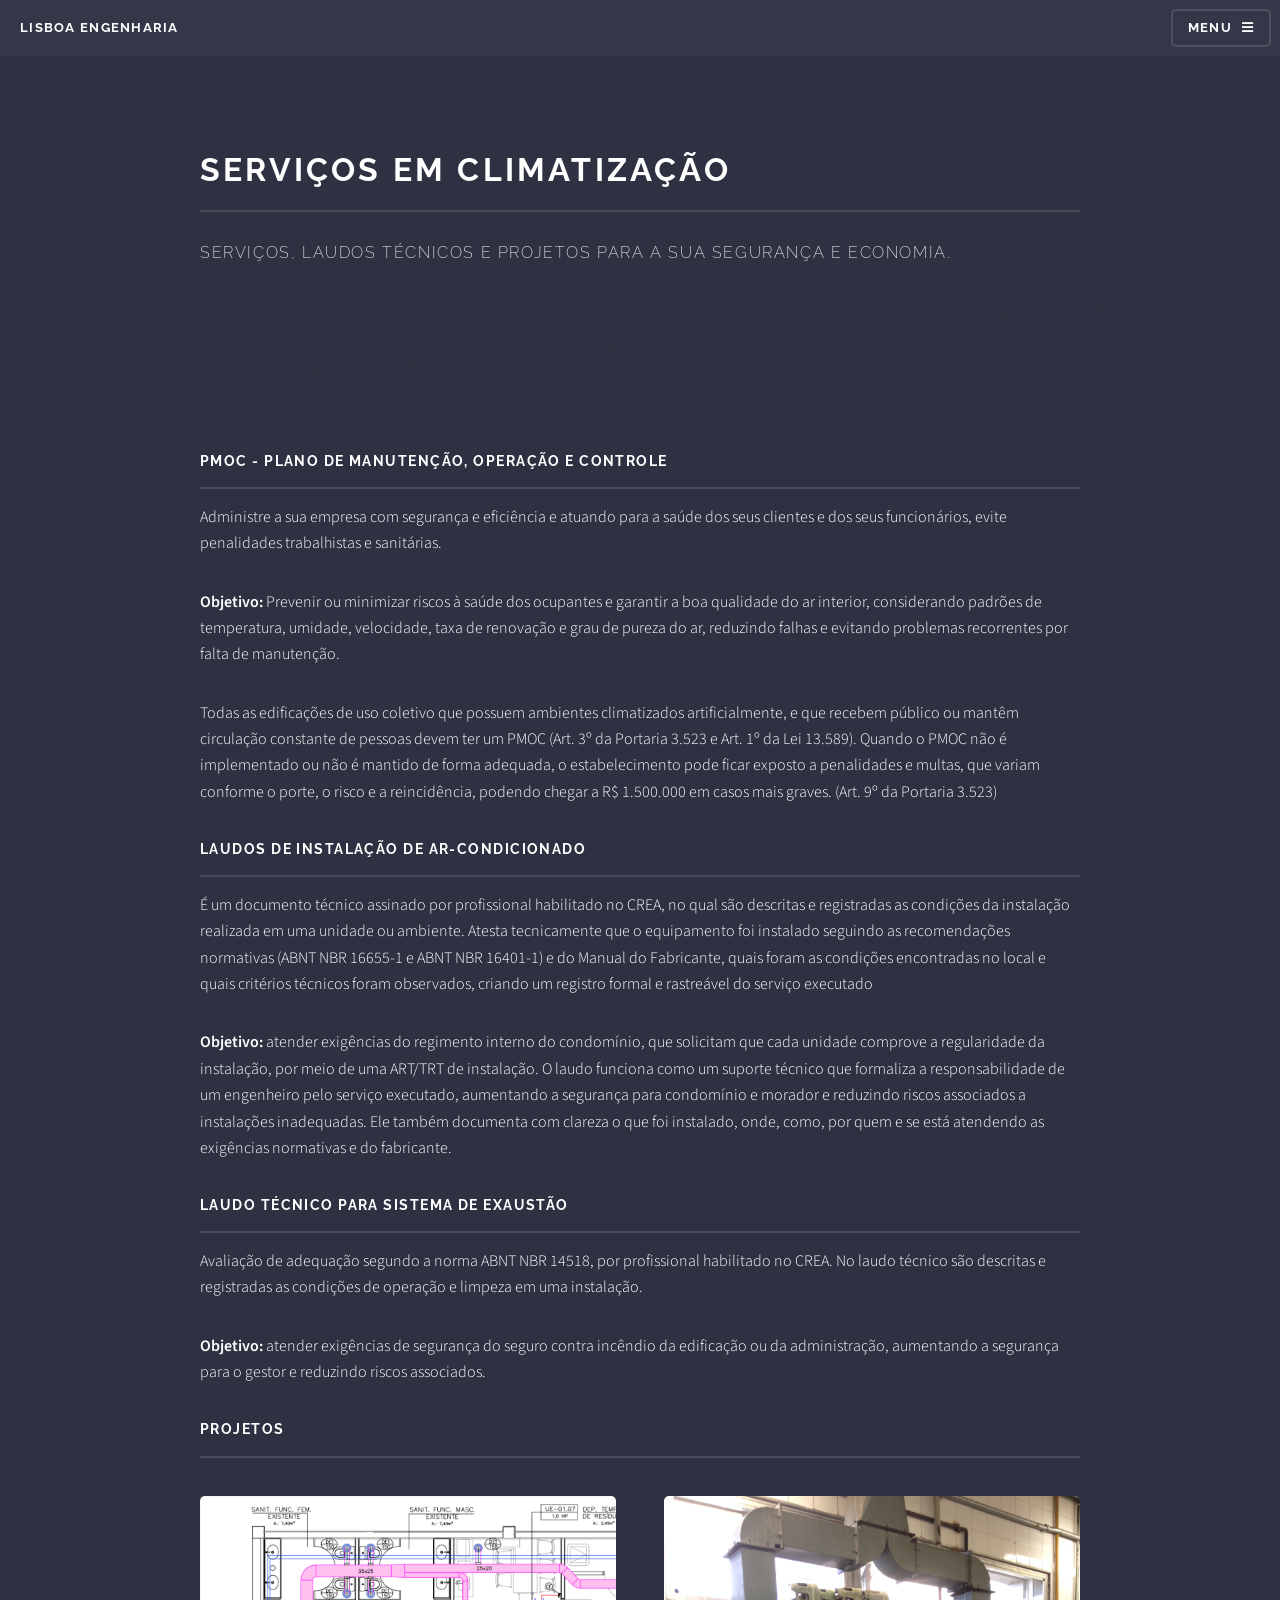
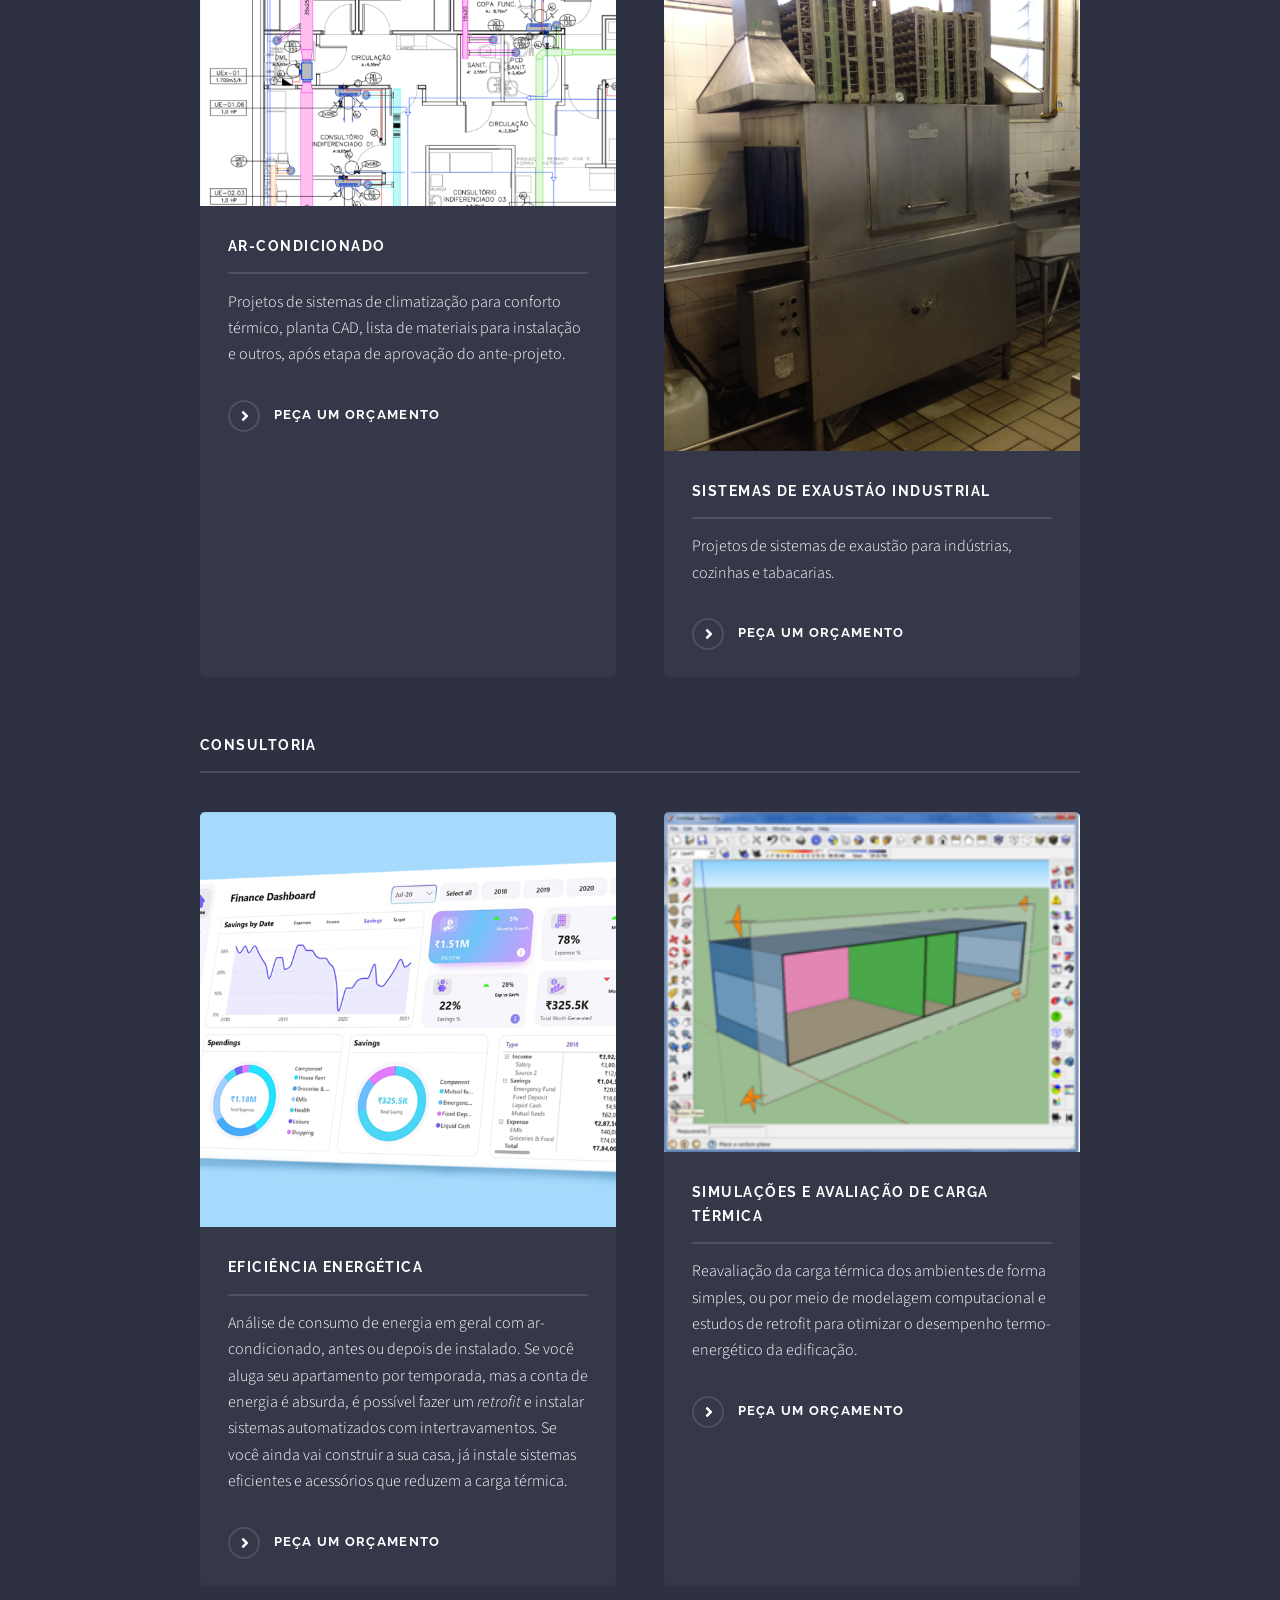
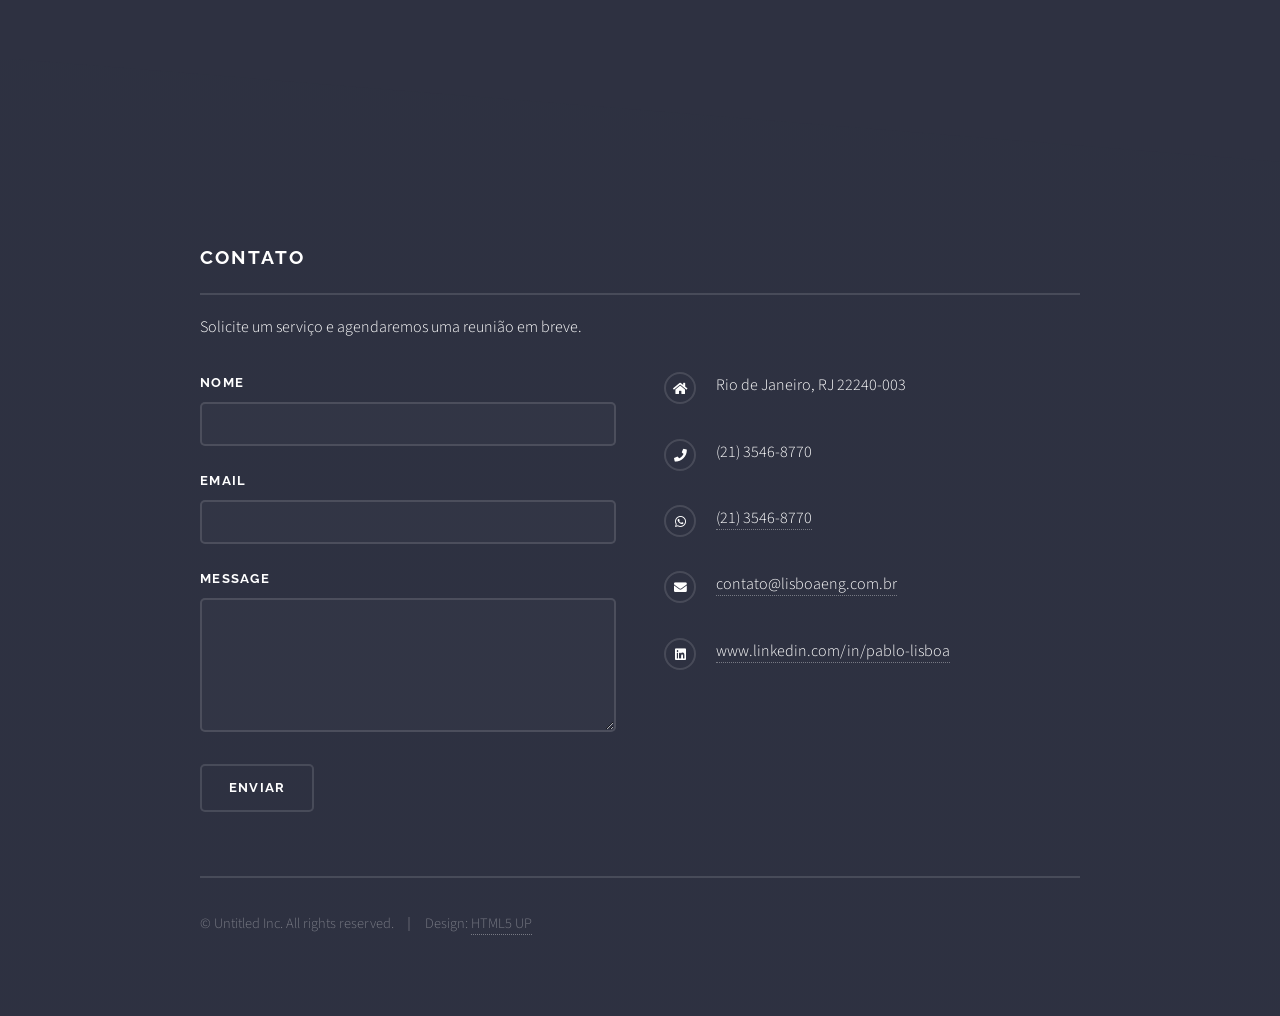
==== climatizacao.html @ 5f818dd6 "Inserindo pagina Sobre Atualizando a sessao Contatos. Atualizando a sessao Areas de Atuação e as sua" ====
<!DOCTYPE HTML>
<!--
	Solid State by HTML5 UP
	html5up.net | @ajlkn
	Free for personal and commercial use under the CCA 3.0 license (html5up.net/license)
-->
<html>
	<head>
		<title>Lisboa Engenharia</title>
		<meta charset="utf-8" />
		<meta name="viewport" content="width=device-width, initial-scale=1, user-scalable=no" />
		<link rel="stylesheet" href="assets/css/main.css" />
		<noscript><link rel="stylesheet" href="assets/css/noscript.css" /></noscript>
	</head>
	<body class="is-preload">
		<!-- Page Wrapper -->
			<div id="page-wrapper">
				<!-- Header -->
					<header id="header">
						<h1><a href="index.html">Lisboa Engenharia</a></h1>
						<nav>
							<a href="#menu">Menu</a>
						</nav>
					</header>

				<!-- Menu -->
					<nav id="menu">
						<div class="inner">
							<h2>Menu</h2>
							<ul class="links">
								<li><a href="index.html">Home</a></li>
								<li><a href="climatizacao.html">Climatização</a></li>
								<li><a href="outros_servicos.html">Outros Serviços</a></li>
								<li><a href="sobre.html#sobre">Sobre</a></li>
								<li><a href="#contato">Contato</a></li>
							</ul>
							<a href="#" class="close">Close</a>
						</div>
					</nav>

				<!-- Wrapper -->
					<section id="wrapper">
						<header>
							<div class="inner">
								<h2>Serviços em Climatização</h2>
								<p>Serviços, laudos técnicos e projetos para a sua segurança e economia.</p>
							</div>
						</header>

						<!-- Content -->
							<div class="wrapper">
								<div class="inner">
									<h3 class="major">PMOC - Plano de Manutenção, Operação e Controle</h3>
									<p>Administre a sua empresa com segurança e eficiência e atuando para a saúde dos seus clientes e dos seus funcionários, evite penalidades trabalhistas e sanitárias.</p>
									<p><b>Objetivo:</b> Prevenir ou minimizar riscos à saúde dos ocupantes e garantir a boa qualidade do ar interior, considerando padrões de
temperatura, umidade, velocidade, taxa de renovação e grau de pureza do ar, reduzindo falhas e evitando problemas recorrentes por falta de manutenção.</p>

<p>Todas as edificações de uso coletivo que possuem ambientes climatizados artificialmente, e que recebem público ou mantêm circulação constante de pessoas devem ter um PMOC (Art. 3º da Portaria 3.523 e Art. 1º da Lei
13.589). Quando o PMOC não é implementado ou não é mantido de forma adequada, o estabelecimento pode ficar exposto a penalidades e multas, que variam conforme o porte, o risco e a reincidência, podendo chegar a R$
1.500.000 em casos mais graves. (Art. 9º da Portaria 3.523)</p>

									<h3 class="major">Laudos de Instalação de Ar-Condicionado</h3>
									<p>É um documento técnico assinado por profissional habilitado no CREA, no qual são descritas e registradas as condições da instalação realizada em uma unidade ou ambiente. Atesta tecnicamente que o equipamento foi instalado seguindo as recomendações normativas (ABNT NBR 16655-1 e ABNT NBR 16401-1) e do Manual do Fabricante, quais foram as condições encontradas no local e quais critérios técnicos foram observados,
criando um registro formal e rastreável do serviço executado</p>
<p><b>Objetivo:</b> atender exigências do regimento interno do condomínio, que solicitam que cada unidade comprove a regularidade da instalação, por meio de uma ART/TRT de instalação. O laudo funciona como um suporte técnico que formaliza a responsabilidade de um
engenheiro pelo serviço executado, aumentando a segurança para condomínio e morador e reduzindo riscos associados a instalações inadequadas. Ele também documenta com clareza o que foi instalado, onde, como, por quem e se está
atendendo as exigências normativas e do fabricante.</p>

									<h3 class="major">Laudo Técnico para sistema de exaustão</h3>
									<p>Avaliação de adequação segundo a norma ABNT NBR 14518, por profissional habilitado no CREA. No laudo técnico são descritas e registradas as condições de operação e limpeza em uma instalação. 
<p><b>Objetivo:</b> atender exigências de segurança do seguro contra incêndio da edificação ou da administração, aumentando a segurança para o gestor e reduzindo riscos associados.</p>



<h3 class="major">Projetos</h3>
									<section class="features">
										<article>
											<a href="#" class="image"><img src="images/proj/projetos_CAD.png" alt="" /></a>
											<h3 class="major">Ar-Condicionado</h3>
											<p>Projetos de sistemas de climatização para conforto térmico, planta CAD, lista de materiais para instalação e outros, após etapa de aprovação do ante-projeto.</p>
											<a href="#" class="special">PEÇA UM ORÇAMENTO</a>
										</article>
										<article>
											<a href="#" class="image"><img src="images/proj/exaustao_cozinhas.JPG" alt="" /></a>
											<h3 class="major">Sistemas de Exaustáo Industrial</h3>
											<p>Projetos de sistemas de exaustão para indústrias, cozinhas e tabacarias.</p>
											<a href="#" class="special">PEÇA UM ORÇAMENTO</a>
										</article>
									</section>

<h3 class="major">Consultoria</h3>

									<section class="features">
										<article>
											<a href="#" class="image"><img src="images/proj/dashboard.png" alt="" /></a>
											<h3 class="major">EFICIÊNCIA ENERGÉTICA</h3>
											<p>Análise de consumo de energia em geral com ar-condicionado, antes ou depois de instalado. Se você aluga seu apartamento por temporada, mas a conta de energia é absurda, é possível fazer um <i>retrofit</i> e instalar sistemas automatizados com intertravamentos. Se você ainda vai construir a sua casa, já instale sistemas eficientes e acessórios que reduzem a carga térmica.</p>
											<a href="#" class="special">PEÇA UM ORÇAMENTO</a>
										</article>
										<article>
											<a href="#" class="image"><img src="images/proj/duasfig.png" alt="" /></a>
											<h3 class="major">SIMULAÇÕES E AVALIAÇÃO DE CARGA TÉRMICA</h3>
											<p>Reavaliação da carga térmica dos ambientes de forma simples, ou por meio de modelagem computacional e estudos de retrofit para otimizar o desempenho termo-energético da edificação.</p>
											<a href="#" class="special">PEÇA UM ORÇAMENTO</a>
										</article>
									</section>									

								</div>
							</div>

					</section>

				<!-- Footer -->
					<section id="footer">
						<div class="inner">
							<h2 id="contato" class="major">Contato</h2>
							<p>Solicite um serviço e agendaremos uma reunião em breve.</p>							
							<form method="post" action="#">
								<div class="fields">
									<div class="field">
										<label for="name">Nome</label>
										<input type="text" name="name" id="name" />
									</div>
									<div class="field">
										<label for="email">Email</label>
										<input type="email" name="email" id="email" />
									</div>
									<div class="field">
										<label for="message">Message</label>
										<textarea name="message" id="message" rows="4"></textarea>
									</div>
								</div>
								<ul class="actions">
									<li><input type="submit" value="Enviar" /></li>
								</ul>
							</form>
							<ul class="contact">
								<li class="icon solid fa-home">
									Rio de Janeiro, RJ 22240-003
								</li>
								<li class="icon solid fa-phone">(21) 3546-8770</li>
								<li class="icon brands fa-whatsapp"><a href="https://wa.me/552135468770">(21) 3546-8770</a></li>
								<li class="icon solid fa-envelope"><a href="mailto:contato@lisboaeng.com.br">contato@lisboaeng.com.br</a></li>
								<li class="icon brands fa-linkedin"><a href="#">www.linkedin.com/in/pablo-lisboa</a></li>								
								<!-- <li class="icon brands fa-facebook-f"><a href="#">facebook.com/untitled-tld</a></li> -->
								<!-- <li class="icon brands fa-instagram"><a href="#">instagram.com/untitled-tld</a></li> -->
							</ul>
							<i class="fa-brands fa-square-linkedin"></i>
							<ul class="copyright">
								<li>&copy; Untitled Inc. All rights reserved.</li><li>Design: <a href="http://html5up.net">HTML5 UP</a></li>
							</ul>
						</div>
					</section>

			</div>

		<!-- Scripts -->
			<script src="assets/js/jquery.min.js"></script>
			<script src="assets/js/jquery.scrollex.min.js"></script>
			<script src="assets/js/browser.min.js"></script>
			<script src="assets/js/breakpoints.min.js"></script>
			<script src="assets/js/util.js"></script>
			<script src="assets/js/main.js"></script>

	</body>
</html>
---- assets/css/main.css ----
@import url(fontawesome-all.min.css);
@import url("https://fonts.googleapis.com/css?family=Raleway:200,700|Source+Sans+Pro:300,600,300italic,600italic");

/*
	Solid State by HTML5 UP
	html5up.net | @ajlkn
	Free for personal and commercial use under the CCA 3.0 license (html5up.net/license)
*/

html, body, div, span, applet, object,
iframe, h1, h2, h3, h4, h5, h6, p, blockquote,
pre, a, abbr, acronym, address, big, cite,
code, del, dfn, em, img, ins, kbd, q, s, samp,
small, strike, strong, sub, sup, tt, var, b,
u, i, center, dl, dt, dd, ol, ul, li, fieldset,
form, label, legend, table, caption, tbody,
tfoot, thead, tr, th, td, article, aside,
canvas, details, embed, figure, figcaption,
footer, header, hgroup, menu, nav, output, ruby,
section, summary, time, mark, audio, video {
	margin: 0;
	padding: 0;
	border: 0;
	font-size: 100%;
	font: inherit;
	vertical-align: baseline;}

article, aside, details, figcaption, figure,
footer, header, hgroup, menu, nav, section {
	display: block;}

body {
	line-height: 1;
}

ol, ul {
	list-style: none;
}

blockquote, q {
	quotes: none;
}

	blockquote:before, blockquote:after, q:before, q:after {
		content: '';
		content: none;
	}

table {
	border-collapse: collapse;
	border-spacing: 0;
}

body {
	-webkit-text-size-adjust: none;
}

mark {
	background-color: transparent;
	color: inherit;
}

input::-moz-focus-inner {
	border: 0;
	padding: 0;
}

input, select, textarea {
	-moz-appearance: none;
	-webkit-appearance: none;
	-ms-appearance: none;
	appearance: none;
}

/* Basic */

	@-ms-viewport {
		width: device-width;
	}

	body {
		-ms-overflow-style: scrollbar;
	}

	@media screen and (max-width: 480px) {

		html, body {
			min-width: 320px;
		}

	}

	html {
		box-sizing: border-box;
	}

	*, *:before, *:after {
		box-sizing: inherit;
	}

	body {
		background-color: #2e3141;
		background-image: linear-gradient(to top, rgba(46, 49, 65, 0.8), rgba(46, 49, 65, 0.8)), url("../../images/bg.png");
		background-size: auto,
 cover;
		background-attachment: fixed,
 fixed;
		background-position: center,
 center;
	}

		body.is-preload *, body.is-preload *:before, body.is-preload *:after {
			-moz-animation: none !important;
			-webkit-animation: none !important;
			-ms-animation: none !important;
			animation: none !important;
			-moz-transition: none !important;
			-webkit-transition: none !important;
			-ms-transition: none !important;
			transition: none !important;
		}

/* Type */

	body, input, select, textarea {
		color: #ffffff;
		font-family: "Source Sans Pro", Helvetica, sans-serif;
		font-size: 16.5pt;
		font-weight: 300;
		line-height: 1.65;
	}

		@media screen and (max-width: 1680px) {

			body, input, select, textarea {
				font-size: 13pt;
			}

		}

		@media screen and (max-width: 1280px) {

			body, input, select, textarea {
				font-size: 12pt;
			}

		}

		@media screen and (max-width: 980px) {

			body, input, select, textarea {
				font-size: 12pt;
			}

		}

		@media screen and (max-width: 736px) {

			body, input, select, textarea {
				font-size: 12pt;
			}

		}

		@media screen and (max-width: 480px) {

			body, input, select, textarea {
				font-size: 12pt;
			}

		}

	a {
		-moz-transition: color 0.2s ease-in-out, border-bottom-color 0.2s ease-in-out;
		-webkit-transition: color 0.2s ease-in-out, border-bottom-color 0.2s ease-in-out;
		-ms-transition: color 0.2s ease-in-out, border-bottom-color 0.2s ease-in-out;
		transition: color 0.2s ease-in-out, border-bottom-color 0.2s ease-in-out;
		border-bottom: dotted 1px rgba(255, 255, 255, 0.35);
		color: #ffffff;
		text-decoration: none;
	}

		a:hover {
			border-bottom-color: transparent;
			color: #ffffff !important;
		}

		a.special:not(.button) {
			text-decoration: none;
			border-bottom: 0;
			display: block;
			font-family: Raleway, Helvetica, sans-serif;
			font-size: 0.8em;
			font-weight: 700;
			letter-spacing: 0.1em;
			margin: 0 0 2em 0;
			text-transform: uppercase;
		}

			a.special:not(.button):before {
				-moz-osx-font-smoothing: grayscale;
				-webkit-font-smoothing: antialiased;
				display: inline-block;
				font-style: normal;
				font-variant: normal;
				text-rendering: auto;
				line-height: 1;
				text-transform: none !important;
				font-family: 'Font Awesome 5 Free';
				font-weight: 900;
			}

			a.special:not(.button):before {
				-moz-transition: background-color 0.2s ease-in-out;
				-webkit-transition: background-color 0.2s ease-in-out;
				-ms-transition: background-color 0.2s ease-in-out;
				transition: background-color 0.2s ease-in-out;
				border-radius: 100%;
				border: solid 2px rgba(255, 255, 255, 0.125);
				content: '\f105';
				display: inline-block;
				font-size: 1.25em;
				height: 2em;
				line-height: 1.75em;
				margin-right: 0.85em;
				text-align: center;
				text-indent: 0.15em;
				vertical-align: middle;
				width: 2em;
			}

			a.special:not(.button):hover:before {
				background-color: rgba(255, 255, 255, 0.025);
			}

			a.special:not(.button):active:before {
				background-color: rgba(255, 255, 255, 0.075);
			}

	strong, b {
		color: #ffffff;
		font-weight: 600;
	}

	em, i {
		font-style: italic;
	}

	p {
		margin: 0 0 2em 0;
	}

	h1, h2, h3, h4, h5, h6 {
		color: #ffffff;
		font-family: Raleway, Helvetica, sans-serif;
		font-weight: 700;
		letter-spacing: 0.1em;
		margin: 0 0 1em 0;
		text-transform: uppercase;
	}

		h1 a, h2 a, h3 a, h4 a, h5 a, h6 a {
			color: inherit;
			text-decoration: none;
			border-bottom: 0;
		}

		h1 span, h2 span, h3 span, h4 span, h5 span, h6 span {
			font-weight: 200;
		}

		h1.major, h2.major, h3.major, h4.major, h5.major, h6.major {
			padding-bottom: 1em;
			border-bottom: solid 2px rgba(255, 255, 255, 0.125);
		}

	h2 {
		font-size: 1.2em;
	}

	h3 {
		font-size: 0.9em;
	}

	h4 {
		font-size: 0.7em;
	}

	h5 {
		font-size: 0.7em;
	}

	h6 {
		font-size: 0.7em;
	}

	@media screen and (max-width: 736px) {

		h2 {
			font-size: 1em;
		}

		h3 {
			font-size: 0.8em;
		}

	}

	sub {
		font-size: 0.8em;
		position: relative;
		top: 0.5em;
	}

	sup {
		font-size: 0.8em;
		position: relative;
		top: -0.5em;
	}

	blockquote {
		border-left: solid 4px rgba(255, 255, 255, 0.125);
		font-style: italic;
		margin: 0 0 2em 0;
		padding: 0.5em 0 0.5em 2em;
	}

	code {
		background: rgba(255, 255, 255, 0.025);
		border-radius: 5px;
		border: solid 2px rgba(255, 255, 255, 0.125);
		font-family: "Courier New", monospace;
		font-size: 0.9em;
		margin: 0 0.25em;
		padding: 0.25em 0.65em;
	}

	pre {
		-webkit-overflow-scrolling: touch;
		font-family: "Courier New", monospace;
		font-size: 0.9em;
		margin: 0 0 2em 0;
	}

		pre code {
			display: block;
			line-height: 1.75em;
			padding: 1em 1.5em;
			overflow-x: auto;
		}

	hr {
		border: 0;
		border-bottom: solid 2px rgba(255, 255, 255, 0.125);
		margin: 2.5em 0;
	}

		hr.major {
			margin: 4em 0;
		}

	.align-left {
		text-align: left;
	}

	.align-center {
		text-align: center;
	}

	.align-right {
		text-align: right;
	}

/* Row */

	.row {
		display: flex;
		flex-wrap: wrap;
		box-sizing: border-box;
		align-items: stretch;
	}

		.row > * {
			box-sizing: border-box;
		}

		.row.gtr-uniform > * > :last-child {
			margin-bottom: 0;
		}

		.row.aln-left {
			justify-content: flex-start;
		}

		.row.aln-center {
			justify-content: center;
		}

		.row.aln-right {
			justify-content: flex-end;
		}

		.row.aln-top {
			align-items: flex-start;
		}

		.row.aln-middle {
			align-items: center;
		}

		.row.aln-bottom {
			align-items: flex-end;
		}

		.row > .imp {
			order: -1;
		}

		.row > .col-1 {
			width: 8.33333%;
		}

		.row > .off-1 {
			margin-left: 8.33333%;
		}

		.row > .col-2 {
			width: 16.66667%;
		}

		.row > .off-2 {
			margin-left: 16.66667%;
		}

		.row > .col-3 {
			width: 25%;
		}

		.row > .off-3 {
			margin-left: 25%;
		}

		.row > .col-4 {
			width: 33.33333%;
		}

		.row > .off-4 {
			margin-left: 33.33333%;
		}

		.row > .col-5 {
			width: 41.66667%;
		}

		.row > .off-5 {
			margin-left: 41.66667%;
		}

		.row > .col-6 {
			width: 50%;
		}

		.row > .off-6 {
			margin-left: 50%;
		}

		.row > .col-7 {
			width: 58.33333%;
		}

		.row > .off-7 {
			margin-left: 58.33333%;
		}

		.row > .col-8 {
			width: 66.66667%;
		}

		.row > .off-8 {
			margin-left: 66.66667%;
		}

		.row > .col-9 {
			width: 75%;
		}

		.row > .off-9 {
			margin-left: 75%;
		}

		.row > .col-10 {
			width: 83.33333%;
		}

		.row > .off-10 {
			margin-left: 83.33333%;
		}

		.row > .col-11 {
			width: 91.66667%;
		}

		.row > .off-11 {
			margin-left: 91.66667%;
		}

		.row > .col-12 {
			width: 100%;
		}

		.row > .off-12 {
			margin-left: 100%;
		}

		.row.gtr-0 {
			margin-top: 0;
			margin-left: 0em;
		}

			.row.gtr-0 > * {
				padding: 0 0 0 0em;
			}

			.row.gtr-0.gtr-uniform {
				margin-top: 0em;
			}

				.row.gtr-0.gtr-uniform > * {
					padding-top: 0em;
				}

		.row.gtr-25 {
			margin-top: 0;
			margin-left: -0.4375em;
		}

			.row.gtr-25 > * {
				padding: 0 0 0 0.4375em;
			}

			.row.gtr-25.gtr-uniform {
				margin-top: -0.4375em;
			}

				.row.gtr-25.gtr-uniform > * {
					padding-top: 0.4375em;
				}

		.row.gtr-50 {
			margin-top: 0;
			margin-left: -0.875em;
		}

			.row.gtr-50 > * {
				padding: 0 0 0 0.875em;
			}

			.row.gtr-50.gtr-uniform {
				margin-top: -0.875em;
			}

				.row.gtr-50.gtr-uniform > * {
					padding-top: 0.875em;
				}

		.row {
			margin-top: 0;
			margin-left: -1.75em;
		}

			.row > * {
				padding: 0 0 0 1.75em;
			}

			.row.gtr-uniform {
				margin-top: -1.75em;
			}

				.row.gtr-uniform > * {
					padding-top: 1.75em;
				}

		.row.gtr-150 {
			margin-top: 0;
			margin-left: -2.625em;
		}

			.row.gtr-150 > * {
				padding: 0 0 0 2.625em;
			}

			.row.gtr-150.gtr-uniform {
				margin-top: -2.625em;
			}

				.row.gtr-150.gtr-uniform > * {
					padding-top: 2.625em;
				}

		.row.gtr-200 {
			margin-top: 0;
			margin-left: -3.5em;
		}

			.row.gtr-200 > * {
				padding: 0 0 0 3.5em;
			}

			.row.gtr-200.gtr-uniform {
				margin-top: -3.5em;
			}

				.row.gtr-200.gtr-uniform > * {
					padding-top: 3.5em;
				}

		@media screen and (max-width: 1680px) {

			.row {
				display: flex;
				flex-wrap: wrap;
				box-sizing: border-box;
				align-items: stretch;
			}

				.row > * {
					box-sizing: border-box;
				}

				.row.gtr-uniform > * > :last-child {
					margin-bottom: 0;
				}

				.row.aln-left {
					justify-content: flex-start;
				}

				.row.aln-center {
					justify-content: center;
				}

				.row.aln-right {
					justify-content: flex-end;
				}

				.row.aln-top {
					align-items: flex-start;
				}

				.row.aln-middle {
					align-items: center;
				}

				.row.aln-bottom {
					align-items: flex-end;
				}

				.row > .imp-xlarge {
					order: -1;
				}

				.row > .col-1-xlarge {
					width: 8.33333%;
				}

				.row > .off-1-xlarge {
					margin-left: 8.33333%;
				}

				.row > .col-2-xlarge {
					width: 16.66667%;
				}

				.row > .off-2-xlarge {
					margin-left: 16.66667%;
				}

				.row > .col-3-xlarge {
					width: 25%;
				}

				.row > .off-3-xlarge {
					margin-left: 25%;
				}

				.row > .col-4-xlarge {
					width: 33.33333%;
				}

				.row > .off-4-xlarge {
					margin-left: 33.33333%;
				}

				.row > .col-5-xlarge {
					width: 41.66667%;
				}

				.row > .off-5-xlarge {
					margin-left: 41.66667%;
				}

				.row > .col-6-xlarge {
					width: 50%;
				}

				.row > .off-6-xlarge {
					margin-left: 50%;
				}

				.row > .col-7-xlarge {
					width: 58.33333%;
				}

				.row > .off-7-xlarge {
					margin-left: 58.33333%;
				}

				.row > .col-8-xlarge {
					width: 66.66667%;
				}

				.row > .off-8-xlarge {
					margin-left: 66.66667%;
				}

				.row > .col-9-xlarge {
					width: 75%;
				}

				.row > .off-9-xlarge {
					margin-left: 75%;
				}

				.row > .col-10-xlarge {
					width: 83.33333%;
				}

				.row > .off-10-xlarge {
					margin-left: 83.33333%;
				}

				.row > .col-11-xlarge {
					width: 91.66667%;
				}

				.row > .off-11-xlarge {
					margin-left: 91.66667%;
				}

				.row > .col-12-xlarge {
					width: 100%;
				}

				.row > .off-12-xlarge {
					margin-left: 100%;
				}

				.row.gtr-0 {
					margin-top: 0;
					margin-left: 0em;
				}

					.row.gtr-0 > * {
						padding: 0 0 0 0em;
					}

					.row.gtr-0.gtr-uniform {
						margin-top: 0em;
					}

						.row.gtr-0.gtr-uniform > * {
							padding-top: 0em;
						}

				.row.gtr-25 {
					margin-top: 0;
					margin-left: -0.4375em;
				}

					.row.gtr-25 > * {
						padding: 0 0 0 0.4375em;
					}

					.row.gtr-25.gtr-uniform {
						margin-top: -0.4375em;
					}

						.row.gtr-25.gtr-uniform > * {
							padding-top: 0.4375em;
						}

				.row.gtr-50 {
					margin-top: 0;
					margin-left: -0.875em;
				}

					.row.gtr-50 > * {
						padding: 0 0 0 0.875em;
					}

					.row.gtr-50.gtr-uniform {
						margin-top: -0.875em;
					}

						.row.gtr-50.gtr-uniform > * {
							padding-top: 0.875em;
						}

				.row {
					margin-top: 0;
					margin-left: -1.75em;
				}

					.row > * {
						padding: 0 0 0 1.75em;
					}

					.row.gtr-uniform {
						margin-top: -1.75em;
					}

						.row.gtr-uniform > * {
							padding-top: 1.75em;
						}

				.row.gtr-150 {
					margin-top: 0;
					margin-left: -2.625em;
				}

					.row.gtr-150 > * {
						padding: 0 0 0 2.625em;
					}

					.row.gtr-150.gtr-uniform {
						margin-top: -2.625em;
					}

						.row.gtr-150.gtr-uniform > * {
							padding-top: 2.625em;
						}

				.row.gtr-200 {
					margin-top: 0;
					margin-left: -3.5em;
				}

					.row.gtr-200 > * {
						padding: 0 0 0 3.5em;
					}

					.row.gtr-200.gtr-uniform {
						margin-top: -3.5em;
					}

						.row.gtr-200.gtr-uniform > * {
							padding-top: 3.5em;
						}

		}

		@media screen and (max-width: 1280px) {

			.row {
				display: flex;
				flex-wrap: wrap;
				box-sizing: border-box;
				align-items: stretch;
			}

				.row > * {
					box-sizing: border-box;
				}

				.row.gtr-uniform > * > :last-child {
					margin-bottom: 0;
				}

				.row.aln-left {
					justify-content: flex-start;
				}

				.row.aln-center {
					justify-content: center;
				}

				.row.aln-right {
					justify-content: flex-end;
				}

				.row.aln-top {
					align-items: flex-start;
				}

				.row.aln-middle {
					align-items: center;
				}

				.row.aln-bottom {
					align-items: flex-end;
				}

				.row > .imp-large {
					order: -1;
				}

				.row > .col-1-large {
					width: 8.33333%;
				}

				.row > .off-1-large {
					margin-left: 8.33333%;
				}

				.row > .col-2-large {
					width: 16.66667%;
				}

				.row > .off-2-large {
					margin-left: 16.66667%;
				}

				.row > .col-3-large {
					width: 25%;
				}

				.row > .off-3-large {
					margin-left: 25%;
				}

				.row > .col-4-large {
					width: 33.33333%;
				}

				.row > .off-4-large {
					margin-left: 33.33333%;
				}

				.row > .col-5-large {
					width: 41.66667%;
				}

				.row > .off-5-large {
					margin-left: 41.66667%;
				}

				.row > .col-6-large {
					width: 50%;
				}

				.row > .off-6-large {
					margin-left: 50%;
				}

				.row > .col-7-large {
					width: 58.33333%;
				}

				.row > .off-7-large {
					margin-left: 58.33333%;
				}

				.row > .col-8-large {
					width: 66.66667%;
				}

				.row > .off-8-large {
					margin-left: 66.66667%;
				}

				.row > .col-9-large {
					width: 75%;
				}

				.row > .off-9-large {
					margin-left: 75%;
				}

				.row > .col-10-large {
					width: 83.33333%;
				}

				.row > .off-10-large {
					margin-left: 83.33333%;
				}

				.row > .col-11-large {
					width: 91.66667%;
				}

				.row > .off-11-large {
					margin-left: 91.66667%;
				}

				.row > .col-12-large {
					width: 100%;
				}

				.row > .off-12-large {
					margin-left: 100%;
				}

				.row.gtr-0 {
					margin-top: 0;
					margin-left: 0em;
				}

					.row.gtr-0 > * {
						padding: 0 0 0 0em;
					}

					.row.gtr-0.gtr-uniform {
						margin-top: 0em;
					}

						.row.gtr-0.gtr-uniform > * {
							padding-top: 0em;
						}

				.row.gtr-25 {
					margin-top: 0;
					margin-left: -0.4375em;
				}

					.row.gtr-25 > * {
						padding: 0 0 0 0.4375em;
					}

					.row.gtr-25.gtr-uniform {
						margin-top: -0.4375em;
					}

						.row.gtr-25.gtr-uniform > * {
							padding-top: 0.4375em;
						}

				.row.gtr-50 {
					margin-top: 0;
					margin-left: -0.875em;
				}

					.row.gtr-50 > * {
						padding: 0 0 0 0.875em;
					}

					.row.gtr-50.gtr-uniform {
						margin-top: -0.875em;
					}

						.row.gtr-50.gtr-uniform > * {
							padding-top: 0.875em;
						}

				.row {
					margin-top: 0;
					margin-left: -1.75em;
				}

					.row > * {
						padding: 0 0 0 1.75em;
					}

					.row.gtr-uniform {
						margin-top: -1.75em;
					}

						.row.gtr-uniform > * {
							padding-top: 1.75em;
						}

				.row.gtr-150 {
					margin-top: 0;
					margin-left: -2.625em;
				}

					.row.gtr-150 > * {
						padding: 0 0 0 2.625em;
					}

					.row.gtr-150.gtr-uniform {
						margin-top: -2.625em;
					}

						.row.gtr-150.gtr-uniform > * {
							padding-top: 2.625em;
						}

				.row.gtr-200 {
					margin-top: 0;
					margin-left: -3.5em;
				}

					.row.gtr-200 > * {
						padding: 0 0 0 3.5em;
					}

					.row.gtr-200.gtr-uniform {
						margin-top: -3.5em;
					}

						.row.gtr-200.gtr-uniform > * {
							padding-top: 3.5em;
						}

		}

		@media screen and (max-width: 980px) {

			.row {
				display: flex;
				flex-wrap: wrap;
				box-sizing: border-box;
				align-items: stretch;
			}

				.row > * {
					box-sizing: border-box;
				}

				.row.gtr-uniform > * > :last-child {
					margin-bottom: 0;
				}

				.row.aln-left {
					justify-content: flex-start;
				}

				.row.aln-center {
					justify-content: center;
				}

				.row.aln-right {
					justify-content: flex-end;
				}

				.row.aln-top {
					align-items: flex-start;
				}

				.row.aln-middle {
					align-items: center;
				}

				.row.aln-bottom {
					align-items: flex-end;
				}

				.row > .imp-medium {
					order: -1;
				}

				.row > .col-1-medium {
					width: 8.33333%;
				}

				.row > .off-1-medium {
					margin-left: 8.33333%;
				}

				.row > .col-2-medium {
					width: 16.66667%;
				}

				.row > .off-2-medium {
					margin-left: 16.66667%;
				}

				.row > .col-3-medium {
					width: 25%;
				}

				.row > .off-3-medium {
					margin-left: 25%;
				}

				.row > .col-4-medium {
					width: 33.33333%;
				}

				.row > .off-4-medium {
					margin-left: 33.33333%;
				}

				.row > .col-5-medium {
					width: 41.66667%;
				}

				.row > .off-5-medium {
					margin-left: 41.66667%;
				}

				.row > .col-6-medium {
					width: 50%;
				}

				.row > .off-6-medium {
					margin-left: 50%;
				}

				.row > .col-7-medium {
					width: 58.33333%;
				}

				.row > .off-7-medium {
					margin-left: 58.33333%;
				}

				.row > .col-8-medium {
					width: 66.66667%;
				}

				.row > .off-8-medium {
					margin-left: 66.66667%;
				}

				.row > .col-9-medium {
					width: 75%;
				}

				.row > .off-9-medium {
					margin-left: 75%;
				}

				.row > .col-10-medium {
					width: 83.33333%;
				}

				.row > .off-10-medium {
					margin-left: 83.33333%;
				}

				.row > .col-11-medium {
					width: 91.66667%;
				}

				.row > .off-11-medium {
					margin-left: 91.66667%;
				}

				.row > .col-12-medium {
					width: 100%;
				}

				.row > .off-12-medium {
					margin-left: 100%;
				}

				.row.gtr-0 {
					margin-top: 0;
					margin-left: 0em;
				}

					.row.gtr-0 > * {
						padding: 0 0 0 0em;
					}

					.row.gtr-0.gtr-uniform {
						margin-top: 0em;
					}

						.row.gtr-0.gtr-uniform > * {
							padding-top: 0em;
						}

				.row.gtr-25 {
					margin-top: 0;
					margin-left: -0.4375em;
				}

					.row.gtr-25 > * {
						padding: 0 0 0 0.4375em;
					}

					.row.gtr-25.gtr-uniform {
						margin-top: -0.4375em;
					}

						.row.gtr-25.gtr-uniform > * {
							padding-top: 0.4375em;
						}

				.row.gtr-50 {
					margin-top: 0;
					margin-left: -0.875em;
				}

					.row.gtr-50 > * {
						padding: 0 0 0 0.875em;
					}

					.row.gtr-50.gtr-uniform {
						margin-top: -0.875em;
					}

						.row.gtr-50.gtr-uniform > * {
							padding-top: 0.875em;
						}

				.row {
					margin-top: 0;
					margin-left: -1.75em;
				}

					.row > * {
						padding: 0 0 0 1.75em;
					}

					.row.gtr-uniform {
						margin-top: -1.75em;
					}

						.row.gtr-uniform > * {
							padding-top: 1.75em;
						}

				.row.gtr-150 {
					margin-top: 0;
					margin-left: -2.625em;
				}

					.row.gtr-150 > * {
						padding: 0 0 0 2.625em;
					}

					.row.gtr-150.gtr-uniform {
						margin-top: -2.625em;
					}

						.row.gtr-150.gtr-uniform > * {
							padding-top: 2.625em;
						}

				.row.gtr-200 {
					margin-top: 0;
					margin-left: -3.5em;
				}

					.row.gtr-200 > * {
						padding: 0 0 0 3.5em;
					}

					.row.gtr-200.gtr-uniform {
						margin-top: -3.5em;
					}

						.row.gtr-200.gtr-uniform > * {
							padding-top: 3.5em;
						}

		}

		@media screen and (max-width: 736px) {

			.row {
				display: flex;
				flex-wrap: wrap;
				box-sizing: border-box;
				align-items: stretch;
			}

				.row > * {
					box-sizing: border-box;
				}

				.row.gtr-uniform > * > :last-child {
					margin-bottom: 0;
				}

				.row.aln-left {
					justify-content: flex-start;
				}

				.row.aln-center {
					justify-content: center;
				}

				.row.aln-right {
					justify-content: flex-end;
				}

				.row.aln-top {
					align-items: flex-start;
				}

				.row.aln-middle {
					align-items: center;
				}

				.row.aln-bottom {
					align-items: flex-end;
				}

				.row > .imp-small {
					order: -1;
				}

				.row > .col-1-small {
					width: 8.33333%;
				}

				.row > .off-1-small {
					margin-left: 8.33333%;
				}

				.row > .col-2-small {
					width: 16.66667%;
				}

				.row > .off-2-small {
					margin-left: 16.66667%;
				}

				.row > .col-3-small {
					width: 25%;
				}

				.row > .off-3-small {
					margin-left: 25%;
				}

				.row > .col-4-small {
					width: 33.33333%;
				}

				.row > .off-4-small {
					margin-left: 33.33333%;
				}

				.row > .col-5-small {
					width: 41.66667%;
				}

				.row > .off-5-small {
					margin-left: 41.66667%;
				}

				.row > .col-6-small {
					width: 50%;
				}

				.row > .off-6-small {
					margin-left: 50%;
				}

				.row > .col-7-small {
					width: 58.33333%;
				}

				.row > .off-7-small {
					margin-left: 58.33333%;
				}

				.row > .col-8-small {
					width: 66.66667%;
				}

				.row > .off-8-small {
					margin-left: 66.66667%;
				}

				.row > .col-9-small {
					width: 75%;
				}

				.row > .off-9-small {
					margin-left: 75%;
				}

				.row > .col-10-small {
					width: 83.33333%;
				}

				.row > .off-10-small {
					margin-left: 83.33333%;
				}

				.row > .col-11-small {
					width: 91.66667%;
				}

				.row > .off-11-small {
					margin-left: 91.66667%;
				}

				.row > .col-12-small {
					width: 100%;
				}

				.row > .off-12-small {
					margin-left: 100%;
				}

				.row.gtr-0 {
					margin-top: 0;
					margin-left: 0em;
				}

					.row.gtr-0 > * {
						padding: 0 0 0 0em;
					}

					.row.gtr-0.gtr-uniform {
						margin-top: 0em;
					}

						.row.gtr-0.gtr-uniform > * {
							padding-top: 0em;
						}

				.row.gtr-25 {
					margin-top: 0;
					margin-left: -0.3125em;
				}

					.row.gtr-25 > * {
						padding: 0 0 0 0.3125em;
					}

					.row.gtr-25.gtr-uniform {
						margin-top: -0.3125em;
					}

						.row.gtr-25.gtr-uniform > * {
							padding-top: 0.3125em;
						}

				.row.gtr-50 {
					margin-top: 0;
					margin-left: -0.625em;
				}

					.row.gtr-50 > * {
						padding: 0 0 0 0.625em;
					}

					.row.gtr-50.gtr-uniform {
						margin-top: -0.625em;
					}

						.row.gtr-50.gtr-uniform > * {
							padding-top: 0.625em;
						}

				.row {
					margin-top: 0;
					margin-left: -1.25em;
				}

					.row > * {
						padding: 0 0 0 1.25em;
					}

					.row.gtr-uniform {
						margin-top: -1.25em;
					}

						.row.gtr-uniform > * {
							padding-top: 1.25em;
						}

				.row.gtr-150 {
					margin-top: 0;
					margin-left: -1.875em;
				}

					.row.gtr-150 > * {
						padding: 0 0 0 1.875em;
					}

					.row.gtr-150.gtr-uniform {
						margin-top: -1.875em;
					}

						.row.gtr-150.gtr-uniform > * {
							padding-top: 1.875em;
						}

				.row.gtr-200 {
					margin-top: 0;
					margin-left: -2.5em;
				}

					.row.gtr-200 > * {
						padding: 0 0 0 2.5em;
					}

					.row.gtr-200.gtr-uniform {
						margin-top: -2.5em;
					}

						.row.gtr-200.gtr-uniform > * {
							padding-top: 2.5em;
						}

		}

		@media screen and (max-width: 480px) {

			.row {
				display: flex;
				flex-wrap: wrap;
				box-sizing: border-box;
				align-items: stretch;
			}

				.row > * {
					box-sizing: border-box;
				}

				.row.gtr-uniform > * > :last-child {
					margin-bottom: 0;
				}

				.row.aln-left {
					justify-content: flex-start;
				}

				.row.aln-center {
					justify-content: center;
				}

				.row.aln-right {
					justify-content: flex-end;
				}

				.row.aln-top {
					align-items: flex-start;
				}

				.row.aln-middle {
					align-items: center;
				}

				.row.aln-bottom {
					align-items: flex-end;
				}

				.row > .imp-xsmall {
					order: -1;
				}

				.row > .col-1-xsmall {
					width: 8.33333%;
				}

				.row > .off-1-xsmall {
					margin-left: 8.33333%;
				}

				.row > .col-2-xsmall {
					width: 16.66667%;
				}

				.row > .off-2-xsmall {
					margin-left: 16.66667%;
				}

				.row > .col-3-xsmall {
					width: 25%;
				}

				.row > .off-3-xsmall {
					margin-left: 25%;
				}

				.row > .col-4-xsmall {
					width: 33.33333%;
				}

				.row > .off-4-xsmall {
					margin-left: 33.33333%;
				}

				.row > .col-5-xsmall {
					width: 41.66667%;
				}

				.row > .off-5-xsmall {
					margin-left: 41.66667%;
				}

				.row > .col-6-xsmall {
					width: 50%;
				}

				.row > .off-6-xsmall {
					margin-left: 50%;
				}

				.row > .col-7-xsmall {
					width: 58.33333%;
				}

				.row > .off-7-xsmall {
					margin-left: 58.33333%;
				}

				.row > .col-8-xsmall {
					width: 66.66667%;
				}

				.row > .off-8-xsmall {
					margin-left: 66.66667%;
				}

				.row > .col-9-xsmall {
					width: 75%;
				}

				.row > .off-9-xsmall {
					margin-left: 75%;
				}

				.row > .col-10-xsmall {
					width: 83.33333%;
				}

				.row > .off-10-xsmall {
					margin-left: 83.33333%;
				}

				.row > .col-11-xsmall {
					width: 91.66667%;
				}

				.row > .off-11-xsmall {
					margin-left: 91.66667%;
				}

				.row > .col-12-xsmall {
					width: 100%;
				}

				.row > .off-12-xsmall {
					margin-left: 100%;
				}

				.row.gtr-0 {
					margin-top: 0;
					margin-left: 0em;
				}

					.row.gtr-0 > * {
						padding: 0 0 0 0em;
					}

					.row.gtr-0.gtr-uniform {
						margin-top: 0em;
					}

						.row.gtr-0.gtr-uniform > * {
							padding-top: 0em;
						}

				.row.gtr-25 {
					margin-top: 0;
					margin-left: -0.3125em;
				}

					.row.gtr-25 > * {
						padding: 0 0 0 0.3125em;
					}

					.row.gtr-25.gtr-uniform {
						margin-top: -0.3125em;
					}

						.row.gtr-25.gtr-uniform > * {
							padding-top: 0.3125em;
						}

				.row.gtr-50 {
					margin-top: 0;
					margin-left: -0.625em;
				}

					.row.gtr-50 > * {
						padding: 0 0 0 0.625em;
					}

					.row.gtr-50.gtr-uniform {
						margin-top: -0.625em;
					}

						.row.gtr-50.gtr-uniform > * {
							padding-top: 0.625em;
						}

				.row {
					margin-top: 0;
					margin-left: -1.25em;
				}

					.row > * {
						padding: 0 0 0 1.25em;
					}

					.row.gtr-uniform {
						margin-top: -1.25em;
					}

						.row.gtr-uniform > * {
							padding-top: 1.25em;
						}

				.row.gtr-150 {
					margin-top: 0;
					margin-left: -1.875em;
				}

					.row.gtr-150 > * {
						padding: 0 0 0 1.875em;
					}

					.row.gtr-150.gtr-uniform {
						margin-top: -1.875em;
					}

						.row.gtr-150.gtr-uniform > * {
							padding-top: 1.875em;
						}

				.row.gtr-200 {
					margin-top: 0;
					margin-left: -2.5em;
				}

					.row.gtr-200 > * {
						padding: 0 0 0 2.5em;
					}

					.row.gtr-200.gtr-uniform {
						margin-top: -2.5em;
					}

						.row.gtr-200.gtr-uniform > * {
							padding-top: 2.5em;
						}

		}

		@media screen and (max-width: 360px) {

			.row {
				display: flex;
				flex-wrap: wrap;
				box-sizing: border-box;
				align-items: stretch;
			}

				.row > * {
					box-sizing: border-box;
				}

				.row.gtr-uniform > * > :last-child {
					margin-bottom: 0;
				}

				.row.aln-left {
					justify-content: flex-start;
				}

				.row.aln-center {
					justify-content: center;
				}

				.row.aln-right {
					justify-content: flex-end;
				}

				.row.aln-top {
					align-items: flex-start;
				}

				.row.aln-middle {
					align-items: center;
				}

				.row.aln-bottom {
					align-items: flex-end;
				}

				.row > .imp-xxsmall {
					order: -1;
				}

				.row > .col-1-xxsmall {
					width: 8.33333%;
				}

				.row > .off-1-xxsmall {
					margin-left: 8.33333%;
				}

				.row > .col-2-xxsmall {
					width: 16.66667%;
				}

				.row > .off-2-xxsmall {
					margin-left: 16.66667%;
				}

				.row > .col-3-xxsmall {
					width: 25%;
				}

				.row > .off-3-xxsmall {
					margin-left: 25%;
				}

				.row > .col-4-xxsmall {
					width: 33.33333%;
				}

				.row > .off-4-xxsmall {
					margin-left: 33.33333%;
				}

				.row > .col-5-xxsmall {
					width: 41.66667%;
				}

				.row > .off-5-xxsmall {
					margin-left: 41.66667%;
				}

				.row > .col-6-xxsmall {
					width: 50%;
				}

				.row > .off-6-xxsmall {
					margin-left: 50%;
				}

				.row > .col-7-xxsmall {
					width: 58.33333%;
				}

				.row > .off-7-xxsmall {
					margin-left: 58.33333%;
				}

				.row > .col-8-xxsmall {
					width: 66.66667%;
				}

				.row > .off-8-xxsmall {
					margin-left: 66.66667%;
				}

				.row > .col-9-xxsmall {
					width: 75%;
				}

				.row > .off-9-xxsmall {
					margin-left: 75%;
				}

				.row > .col-10-xxsmall {
					width: 83.33333%;
				}

				.row > .off-10-xxsmall {
					margin-left: 83.33333%;
				}

				.row > .col-11-xxsmall {
					width: 91.66667%;
				}

				.row > .off-11-xxsmall {
					margin-left: 91.66667%;
				}

				.row > .col-12-xxsmall {
					width: 100%;
				}

				.row > .off-12-xxsmall {
					margin-left: 100%;
				}

				.row.gtr-0 {
					margin-top: 0;
					margin-left: 0em;
				}

					.row.gtr-0 > * {
						padding: 0 0 0 0em;
					}

					.row.gtr-0.gtr-uniform {
						margin-top: 0em;
					}

						.row.gtr-0.gtr-uniform > * {
							padding-top: 0em;
						}

				.row.gtr-25 {
					margin-top: 0;
					margin-left: -0.3125em;
				}

					.row.gtr-25 > * {
						padding: 0 0 0 0.3125em;
					}

					.row.gtr-25.gtr-uniform {
						margin-top: -0.3125em;
					}

						.row.gtr-25.gtr-uniform > * {
							padding-top: 0.3125em;
						}

				.row.gtr-50 {
					margin-top: 0;
					margin-left: -0.625em;
				}

					.row.gtr-50 > * {
						padding: 0 0 0 0.625em;
					}

					.row.gtr-50.gtr-uniform {
						margin-top: -0.625em;
					}

						.row.gtr-50.gtr-uniform > * {
							padding-top: 0.625em;
						}

				.row {
					margin-top: 0;
					margin-left: -1.25em;
				}

					.row > * {
						padding: 0 0 0 1.25em;
					}

					.row.gtr-uniform {
						margin-top: -1.25em;
					}

						.row.gtr-uniform > * {
							padding-top: 1.25em;
						}

				.row.gtr-150 {
					margin-top: 0;
					margin-left: -1.875em;
				}

					.row.gtr-150 > * {
						padding: 0 0 0 1.875em;
					}

					.row.gtr-150.gtr-uniform {
						margin-top: -1.875em;
					}

						.row.gtr-150.gtr-uniform > * {
							padding-top: 1.875em;
						}

				.row.gtr-200 {
					margin-top: 0;
					margin-left: -2.5em;
				}

					.row.gtr-200 > * {
						padding: 0 0 0 2.5em;
					}

					.row.gtr-200.gtr-uniform {
						margin-top: -2.5em;
					}

						.row.gtr-200.gtr-uniform > * {
							padding-top: 2.5em;
						}

		}

/* Section/Article */

	section.special, article.special {
		text-align: center;
	}

/* Form */

	form {
		margin: 0 0 2em 0;
	}

		form > :last-child {
			margin-bottom: 0;
		}

		form > .fields {
			display: -moz-flex;
			display: -webkit-flex;
			display: -ms-flex;
			display: flex;
			-moz-flex-wrap: wrap;
			-webkit-flex-wrap: wrap;
			-ms-flex-wrap: wrap;
			flex-wrap: wrap;
			width: calc(100% + 3em);
			margin: -1.5em 0 2em -1.5em;
		}

			form > .fields > .field {
				-moz-flex-grow: 0;
				-webkit-flex-grow: 0;
				-ms-flex-grow: 0;
				flex-grow: 0;
				-moz-flex-shrink: 0;
				-webkit-flex-shrink: 0;
				-ms-flex-shrink: 0;
				flex-shrink: 0;
				padding: 1.5em 0 0 1.5em;
				width: calc(100% - 1.5em);
			}

				form > .fields > .field.half {
					width: calc(50% - 0.75em);
				}

				form > .fields > .field.third {
					width: calc(100%/3 - 0.5em);
				}

				form > .fields > .field.quarter {
					width: calc(25% - 0.375em);
				}

		@media screen and (max-width: 480px) {

			form > .fields {
				width: calc(100% + 3em);
				margin: -1.5em 0 2em -1.5em;
			}

				form > .fields > .field {
					padding: 1.5em 0 0 1.5em;
					width: calc(100% - 1.5em);
				}

					form > .fields > .field.half {
						width: calc(100% - 1.5em);
					}

					form > .fields > .field.third {
						width: calc(100% - 1.5em);
					}

					form > .fields > .field.quarter {
						width: calc(100% - 1.5em);
					}

		}

	label {
		color: #ffffff;
		display: block;
		font-family: Raleway, Helvetica, sans-serif;
		font-size: 0.8em;
		font-weight: 700;
		letter-spacing: 0.1em;
		margin: 0 0 0.7em 0;
		text-transform: uppercase;
	}

	input[type="text"],
	input[type="password"],
	input[type="email"],
	input[type="tel"],
	select,
	textarea {
		-moz-appearance: none;
		-webkit-appearance: none;
		-ms-appearance: none;
		appearance: none;
		background: rgba(255, 255, 255, 0.025);
		border-radius: 5px;
		border: none;
		border: solid 2px rgba(255, 255, 255, 0.125);
		color: inherit;
		display: block;
		outline: 0;
		padding: 0 1em;
		text-decoration: none;
		width: 100%;
	}

		input[type="text"]:invalid,
		input[type="password"]:invalid,
		input[type="email"]:invalid,
		input[type="tel"]:invalid,
		select:invalid,
		textarea:invalid {
			box-shadow: none;
		}

		input[type="text"]:focus,
		input[type="password"]:focus,
		input[type="email"]:focus,
		input[type="tel"]:focus,
		select:focus,
		textarea:focus {
			border-color: #5b6ba6;
		}

	select {
		background-image: url("data:image/svg+xml;charset=utf8,%3Csvg xmlns='http://www.w3.org/2000/svg' width='40' height='40' preserveAspectRatio='none' viewBox='0 0 40 40'%3E%3Cpath d='M9.4,12.3l10.4,10.4l10.4-10.4c0.2-0.2,0.5-0.4,0.9-0.4c0.3,0,0.6,0.1,0.9,0.4l3.3,3.3c0.2,0.2,0.4,0.5,0.4,0.9 c0,0.4-0.1,0.6-0.4,0.9L20.7,31.9c-0.2,0.2-0.5,0.4-0.9,0.4c-0.3,0-0.6-0.1-0.9-0.4L4.3,17.3c-0.2-0.2-0.4-0.5-0.4-0.9 c0-0.4,0.1-0.6,0.4-0.9l3.3-3.3c0.2-0.2,0.5-0.4,0.9-0.4S9.1,12.1,9.4,12.3z' fill='rgba(255, 255, 255, 0.125)' /%3E%3C/svg%3E");
		background-size: 1.25rem;
		background-repeat: no-repeat;
		background-position: calc(100% - 1rem) center;
		height: 2.75em;
		padding-right: 2.75em;
		text-overflow: ellipsis;
	}

		select option {
			color: #ffffff;
			background: #2e3141;
		}

		select:focus::-ms-value {
			background-color: transparent;
		}

		select::-ms-expand {
			display: none;
		}

	input[type="text"],
	input[type="password"],
	input[type="email"],
	select {
		height: 2.75em;
	}

	textarea {
		padding: 0.75em 1em;
	}

	input[type="checkbox"],
	input[type="radio"] {
		-moz-appearance: none;
		-webkit-appearance: none;
		-ms-appearance: none;
		appearance: none;
		display: block;
		float: left;
		margin-right: -2em;
		opacity: 0;
		width: 1em;
		z-index: -1;
	}

		input[type="checkbox"] + label,
		input[type="radio"] + label {
			text-decoration: none;
			color: #ffffff;
			cursor: pointer;
			display: inline-block;
			font-size: 1em;
			font-family: "Source Sans Pro", Helvetica, sans-serif;
			text-transform: none;
			letter-spacing: 0;
			font-weight: 300;
			padding-left: 2.4em;
			padding-right: 0.75em;
			position: relative;
		}

			input[type="checkbox"] + label:before,
			input[type="radio"] + label:before {
				-moz-osx-font-smoothing: grayscale;
				-webkit-font-smoothing: antialiased;
				display: inline-block;
				font-style: normal;
				font-variant: normal;
				text-rendering: auto;
				line-height: 1;
				text-transform: none !important;
				font-family: 'Font Awesome 5 Free';
				font-weight: 900;
			}

			input[type="checkbox"] + label:before,
			input[type="radio"] + label:before {
				background: rgba(255, 255, 255, 0.025);
				border-radius: 5px;
				border: solid 2px rgba(255, 255, 255, 0.125);
				content: '';
				display: inline-block;
				font-size: 0.8em;
				height: 2.0625em;
				left: 0;
				line-height: 2.0625em;
				position: absolute;
				text-align: center;
				top: 0;
				width: 2.0625em;
			}

		input[type="checkbox"]:checked + label:before,
		input[type="radio"]:checked + label:before {
			background: #ffffff;
			border-color: #ffffff;
			content: '\f00c';
			color: #2e3141;
		}

		input[type="checkbox"]:focus + label:before,
		input[type="radio"]:focus + label:before {
			border-color: #4c5c96;
		}

	input[type="checkbox"] + label:before {
		border-radius: 5px;
	}

	input[type="radio"] + label:before {
		border-radius: 100%;
	}

	::-webkit-input-placeholder {
		color: rgba(255, 255, 255, 0.35) !important;
		opacity: 1.0;
	}

	:-moz-placeholder {
		color: rgba(255, 255, 255, 0.35) !important;
		opacity: 1.0;
	}

	::-moz-placeholder {
		color: rgba(255, 255, 255, 0.35) !important;
		opacity: 1.0;
	}

	:-ms-input-placeholder {
		color: rgba(255, 255, 255, 0.35) !important;
		opacity: 1.0;
	}

/* Box */

	.box {
		border-radius: 5px;
		border: solid 2px rgba(255, 255, 255, 0.125);
		margin-bottom: 2em;
		padding: 1.5em;
	}

		.box > :last-child,
		.box > :last-child > :last-child,
		.box > :last-child > :last-child > :last-child {
			margin-bottom: 0;
		}

		.box.alt {
			border: 0;
			border-radius: 0;
			padding: 0;
		}

/* Icon */

	.icon {
		text-decoration: none;
		border-bottom: none;
		position: relative;
	}

		.icon:before {
			-moz-osx-font-smoothing: grayscale;
			-webkit-font-smoothing: antialiased;
			display: inline-block;
			font-style: normal;
			font-variant: normal;
			text-rendering: auto;
			line-height: 1;
			text-transform: none !important;
			font-family: 'Font Awesome 5 Free';
			font-weight: 400;
		}

		.icon > .label {
			display: none;
		}

		.icon:before {
			line-height: inherit;
		}

		.icon.solid:before {
			font-weight: 900;
		}

		.icon.brands:before {
			font-family: 'Font Awesome 5 Brands';
		}

/* Image */

	.image {
		border-radius: 5px;
		border: 0;
		display: inline-block;
		position: relative;
	}

		.image img {
			border-radius: 5px;
			display: block;
		}

		.image.left, .image.right {
			max-width: 40%;
		}

			.image.left img, .image.right img {
				width: 100%;
				height: 100%;
			}

		.image.left {
			float: left;
			padding: 0 1.5em 1em 0;
			top: 0.25em;
		}

		.image.right {
			float: right;
			padding: 0 0 1em 1.5em;
			top: 0.25em;
		}

		.image.fit {
			display: block;
			margin: 0 0 2em 0;
			width: 100%;
		}

			.image.fit img {
				width: 100%;
				height: 100%; /*adicionado*/
			}

		.image.main {
			display: block;
			margin: 0 0 3em 0;
			width: 100%;
		}

			.image.main img {
				width: 100%;
			}

/* List */

	ol {
		list-style: decimal;
		margin: 0 0 2em 0;
		padding-left: 1.25em;
	}

		ol li {
			padding-left: 0.25em;
		}

	ul {
		list-style: disc;
		margin: 0 0 2em 0;
		padding-left: 1em;
	}

		ul li {
			padding-left: 0.5em;
		}

		ul.alt {
			list-style: none;
			padding-left: 0;
		}

			ul.alt li {
				border-top: solid 1px rgba(255, 255, 255, 0.125);
				padding: 0.5em 0;
			}

				ul.alt li:first-child {
					border-top: 0;
					padding-top: 0;
				}

	dl {
		margin: 0 0 2em 0;
	}

		dl dt {
			display: block;
			font-weight: 600;
			margin: 0 0 1em 0;
		}

		dl dd {
			margin-left: 2em;
		}

/* Actions */

	ul.actions {
		display: -moz-flex;
		display: -webkit-flex;
		display: -ms-flex;
		display: flex;
		cursor: default;
		list-style: none;
		margin-left: -1em;
		padding-left: 0;
	}

		ul.actions li {
			padding: 0 0 0 1em;
			vertical-align: middle;
		}

		ul.actions.special {
			-moz-justify-content: center;
			-webkit-justify-content: center;
			-ms-justify-content: center;
			justify-content: center;
			width: 100%;
			margin-left: 0;
		}

			ul.actions.special li:first-child {
				padding-left: 0;
			}

		ul.actions.stacked {
			-moz-flex-direction: column;
			-webkit-flex-direction: column;
			-ms-flex-direction: column;
			flex-direction: column;
			margin-left: 0;
		}

			ul.actions.stacked li {
				padding: 1.3em 0 0 0;
			}

				ul.actions.stacked li:first-child {
					padding-top: 0;
				}

		ul.actions.fit {
			width: calc(100% + 1em);
		}

			ul.actions.fit li {
				-moz-flex-grow: 1;
				-webkit-flex-grow: 1;
				-ms-flex-grow: 1;
				flex-grow: 1;
				-moz-flex-shrink: 1;
				-webkit-flex-shrink: 1;
				-ms-flex-shrink: 1;
				flex-shrink: 1;
				width: 100%;
			}

				ul.actions.fit li > * {
					width: 100%;
				}

			ul.actions.fit.stacked {
				width: 100%;
			}

		@media screen and (max-width: 480px) {

			ul.actions:not(.fixed) {
				-moz-flex-direction: column;
				-webkit-flex-direction: column;
				-ms-flex-direction: column;
				flex-direction: column;
				margin-left: 0;
				width: 100% !important;
			}

				ul.actions:not(.fixed) li {
					-moz-flex-grow: 1;
					-webkit-flex-grow: 1;
					-ms-flex-grow: 1;
					flex-grow: 1;
					-moz-flex-shrink: 1;
					-webkit-flex-shrink: 1;
					-ms-flex-shrink: 1;
					flex-shrink: 1;
					padding: 1em 0 0 0;
					text-align: center;
					width: 100%;
				}

					ul.actions:not(.fixed) li > * {
						width: 100%;
					}

					ul.actions:not(.fixed) li:first-child {
						padding-top: 0;
					}

					ul.actions:not(.fixed) li input[type="submit"],
					ul.actions:not(.fixed) li input[type="reset"],
					ul.actions:not(.fixed) li input[type="button"],
					ul.actions:not(.fixed) li button,
					ul.actions:not(.fixed) li .button {
						width: 100%;
					}

						ul.actions:not(.fixed) li input[type="submit"].icon:before,
						ul.actions:not(.fixed) li input[type="reset"].icon:before,
						ul.actions:not(.fixed) li input[type="button"].icon:before,
						ul.actions:not(.fixed) li button.icon:before,
						ul.actions:not(.fixed) li .button.icon:before {
							margin-left: -0.5rem;
						}

		}

/* Icons */

	ul.icons {
		cursor: default;
		list-style: none;
		padding-left: 0;
	}

		ul.icons li {
			display: inline-block;
			padding: 0 1em 0 0;
		}

			ul.icons li:last-child {
				padding-right: 0;
			}

			ul.icons li .icon:before {
				font-size: 1.25em;
			}

/* Contact */

	ul.contact {
		list-style: none;
		padding: 0;
	}

		ul.contact li {
			text-decoration: none;
			margin: 2.5em 0 0 0;
			padding: 0 0 0 3.25em;
			position: relative;
		}

			ul.contact li:before {
				-moz-osx-font-smoothing: grayscale;
				-webkit-font-smoothing: antialiased;
				display: inline-block;
				font-style: normal;
				font-variant: normal;
				text-rendering: auto;
				line-height: 1;
				text-transform: none !important;
				font-family: 'Font Awesome 5 Free';
				font-weight: 400;
			}

			ul.contact li:before {
				border-radius: 100%;
				border: solid 2px rgba(255, 255, 255, 0.125);
				display: inline-block;
				font-size: 0.8em;
				height: 2.5em;
				left: 0;
				line-height: 2.35em;
				position: absolute;
				text-align: center;
				top: 0;
				width: 2.5em;
			}

			ul.contact li:first-child {
				margin-top: 0;
			}

		@media screen and (max-width: 736px) {

			ul.contact li {
				margin: 1.5em 0 0 0;
			}

		}

/* Pagination */

	ul.pagination {
		cursor: default;
		list-style: none;
		padding-left: 0;
	}

		ul.pagination li {
			display: inline-block;
			padding-left: 0;
			vertical-align: middle;
		}

			ul.pagination li > .page {
				-moz-transition: background-color 0.2s ease-in-out, color 0.2s ease-in-out;
				-webkit-transition: background-color 0.2s ease-in-out, color 0.2s ease-in-out;
				-ms-transition: background-color 0.2s ease-in-out, color 0.2s ease-in-out;
				transition: background-color 0.2s ease-in-out, color 0.2s ease-in-out;
				border-bottom: 0;
				border-radius: 5px;
				display: inline-block;
				height: 1.5em;
				line-height: 1.5em;
				margin: 0 0.125em;
				min-width: 1.5em;
				padding: 0 0.5em;
				text-align: center;
			}

				ul.pagination li > .page:hover {
					background-color: rgba(255, 255, 255, 0.025);
				}

				ul.pagination li > .page.active {
					background-color: #4c5c96;
				}

			ul.pagination li:first-child {
				padding-right: 0.75em;
			}

			ul.pagination li:last-child {
				padding-left: 0.75em;
			}

		@media screen and (max-width: 480px) {

			ul.pagination li:nth-child(n+2):nth-last-child(n+2) {
				display: none;
			}

			ul.pagination li .button {
				width: 100%;
			}

			ul.pagination li:first-child {
				width: calc(50% - 2px);
				text-align: left;
				padding-right: 0.325em;
			}

			ul.pagination li:last-child {
				width: calc(50% - 2px);
				text-align: right;
				padding-left: 0.325em;
			}

		}

/* Table */

	.table-wrapper {
		-webkit-overflow-scrolling: touch;
		overflow-x: auto;
	}

	table {
		margin: 0 0 2em 0;
		width: 100%;
	}

		table tbody tr {
			border: solid 1px rgba(255, 255, 255, 0.125);
			border-left: 0;
			border-right: 0;
		}

			table tbody tr:nth-child(2n + 1) {
				background-color: rgba(255, 255, 255, 0.025);
			}

		table td {
			padding: 0.75em 0.75em;
		}

		table th {
			color: #ffffff;
			font-size: 0.9em;
			font-weight: 600;
			padding: 0 0.75em 0.75em 0.75em;
			text-align: left;
		}

		table thead {
			border-bottom: solid 2px rgba(255, 255, 255, 0.125);
		}

		table tfoot {
			border-top: solid 2px rgba(255, 255, 255, 0.125);
		}

		table.alt {
			border-collapse: separate;
		}

			table.alt tbody tr td {
				border: solid 1px rgba(255, 255, 255, 0.125);
				border-left-width: 0;
				border-top-width: 0;
			}

				table.alt tbody tr td:first-child {
					border-left-width: 1px;
				}

			table.alt tbody tr:first-child td {
				border-top-width: 1px;
			}

			table.alt thead {
				border-bottom: 0;
			}

			table.alt tfoot {
				border-top: 0;
			}

/* Button */

	input[type="submit"],
	input[type="reset"],
	input[type="button"],
	button,
	.button {
		-moz-appearance: none;
		-webkit-appearance: none;
		-ms-appearance: none;
		appearance: none;
		-moz-transition: background-color 0.2s ease-in-out;
		-webkit-transition: background-color 0.2s ease-in-out;
		-ms-transition: background-color 0.2s ease-in-out;
		transition: background-color 0.2s ease-in-out;
		background-color: transparent;
		border-radius: 5px;
		border: 0;
		box-shadow: inset 0 0 0 2px rgba(255, 255, 255, 0.125);
		color: #ffffff !important;
		cursor: pointer;
		display: inline-block;
		font-family: Raleway, Helvetica, sans-serif;
		font-size: 0.8em;
		font-weight: 700;
		height: 3.75em;
		letter-spacing: 0.1em;
		line-height: 3.75em;
		padding: 0 2.25em;
		text-align: center;
		text-decoration: none;
		text-transform: uppercase;
		white-space: nowrap;
	}

		input[type="submit"]:hover,
		input[type="reset"]:hover,
		input[type="button"]:hover,
		button:hover,
		.button:hover {
			background-color: rgba(255, 255, 255, 0.025);
		}

		input[type="submit"]:active,
		input[type="reset"]:active,
		input[type="button"]:active,
		button:active,
		.button:active {
			background-color: rgba(255, 255, 255, 0.075);
		}

		input[type="submit"].icon:before,
		input[type="reset"].icon:before,
		input[type="button"].icon:before,
		button.icon:before,
		.button.icon:before {
			margin-right: 0.5em;
			color: rgba(255, 255, 255, 0.35);
		}

		input[type="submit"].primary,
		input[type="reset"].primary,
		input[type="button"].primary,
		button.primary,
		.button.primary {
			background-color: #4c5c96;
			box-shadow: none;
		}

			input[type="submit"].primary:hover,
			input[type="reset"].primary:hover,
			input[type="button"].primary:hover,
			button.primary:hover,
			.button.primary:hover {
				background-color: #53639e;
			}

			input[type="submit"].primary:active,
			input[type="reset"].primary:active,
			input[type="button"].primary:active,
			button.primary:active,
			.button.primary:active {
				background-color: #45558d;
			}

			input[type="submit"].primary.icon:before,
			input[type="reset"].primary.icon:before,
			input[type="button"].primary.icon:before,
			button.primary.icon:before,
			.button.primary.icon:before {
				color: #7985b0;
			}

		input[type="submit"].fit,
		input[type="reset"].fit,
		input[type="button"].fit,
		button.fit,
		.button.fit {
			width: 100%;
		}

		input[type="submit"].small,
		input[type="reset"].small,
		input[type="button"].small,
		button.small,
		.button.small {
			font-size: 0.6em;
		}

		input[type="submit"].large,
		input[type="reset"].large,
		input[type="button"].large,
		button.large,
		.button.large {
			font-size: 1em;
		}

		input[type="submit"].disabled, input[type="submit"]:disabled,
		input[type="reset"].disabled,
		input[type="reset"]:disabled,
		input[type="button"].disabled,
		input[type="button"]:disabled,
		button.disabled,
		button:disabled,
		.button.disabled,
		.button:disabled {
			opacity: 0.25;
		}

		@media screen and (max-width: 480px) {

			input[type="submit"],
			input[type="reset"],
			input[type="button"],
			button,
			.button {
				padding: 0;
			}

		}

/* Features */

	.features {
		display: -moz-flex;
		display: -webkit-flex;
		display: -ms-flex;
		display: flex;
		-moz-flex-wrap: wrap;
		-webkit-flex-wrap: wrap;
		-ms-flex-wrap: wrap;
		flex-wrap: wrap;
		margin: 0 0 2em 0;
	}

		.features article {
			padding: 1.75em 1.75em 0.1em 1.75em ;
			background-color: #353849;
			border-radius: 5px;
			margin: 1.5em 3em 1.5em 0;
			width: calc(50% - 1.5em);
		}

			.features article:nth-child(2n) {
				margin-right: 0;
			}

			.features article .image {
				border-radius: 5px 5px 0 0;
				display: block;
				margin-bottom: 1.75em;
				margin-left: -1.75em;
				margin-top: -1.75em;
				/* position: relative; */
				position: relative;
				width: calc(100% + 3.5em);
			}

				.features article .image img {
					border-radius: 5px 5px 0 0;
					width: 100%;
					/* height: 270px; */
					/* padding: 1.75em 1.75em 0.1em 1.75em ; */
					/* padding: 1em 1em 1em 1em ;										 */
				}

		@media screen and (max-width: 980px) {

			.features article {
				margin: 1em 2em 1em 0;
				width: calc(50% - 1em);
			}

		}

		@media screen and (max-width: 736px) {

			.features article {
				padding: 1.5em 1.5em 0.1em 1.5em ;
				margin: 0.875em 1.75em 0.875em 0;
				width: calc(50% - 0.875em - 1px);
			}

				.features article .image {
					margin-bottom: 1.5em;
					margin-left: -1.5em;
					margin-top: -1.5em;
					width: calc(100% + 3em);
				}

		}

		@media screen and (max-width: 480px) {

			.features {
				display: block;
			}

				.features article {
					width: 100%;
					margin: 0 0 2em 0 !important;
				}

		}

/* Header */

	#header {
		-moz-transition: background-color 0.2s ease-in-out;
		-webkit-transition: background-color 0.2s ease-in-out;
		-ms-transition: background-color 0.2s ease-in-out;
		transition: background-color 0.2s ease-in-out;
		background-color: rgba(53, 56, 73, 0.95);
		height: 3.5em;
		left: 0;
		line-height: 3.5em;
		padding: 0 1.25em;
		position: fixed;
		top: 0;
		width: 100%;
		z-index: 10000;
	}

		#header h1 {
			-moz-transition: opacity 0.2s ease-in-out, visibility 0.2s;
			-webkit-transition: opacity 0.2s ease-in-out, visibility 0.2s;
			-ms-transition: opacity 0.2s ease-in-out, visibility 0.2s;
			transition: opacity 0.2s ease-in-out, visibility 0.2s;
			border-bottom: 0;
			font-size: 0.8em;
			margin-bottom: 0;
			opacity: 1;
			visibility: visible;
		}

			#header h1 a {
				border: 0;
			}

		#header nav {
			font-family: Raleway, Helvetica, sans-serif;
			font-size: 0.8em;
			font-weight: 700;
			height: 3em;
			letter-spacing: 0.1em;
			line-height: 3em;
			position: absolute;
			right: 0.7em;
			text-transform: uppercase;
			top: 0.7em;
		}

			#header nav a {
				border: 0;
				display: inline-block;
				padding: 0 1em;
			}

				#header nav a:before {
					float: right;
					margin-left: 0.75em;
				}

				#header nav a[href="#menu"] {
					text-decoration: none;
					-moz-transition: background-color 0.2s ease-in-out;
					-webkit-transition: background-color 0.2s ease-in-out;
					-ms-transition: background-color 0.2s ease-in-out;
					transition: background-color 0.2s ease-in-out;
					border-radius: 5px;
					box-shadow: inset 0 0 0 2px rgba(255, 255, 255, 0.125);
					padding: 0 1.35em;
				}

					#header nav a[href="#menu"]:before {
						-moz-osx-font-smoothing: grayscale;
						-webkit-font-smoothing: antialiased;
						display: inline-block;
						font-style: normal;
						font-variant: normal;
						text-rendering: auto;
						line-height: 1;
						text-transform: none !important;
						font-family: 'Font Awesome 5 Free';
						font-weight: 900;
					}

					#header nav a[href="#menu"]:before {
						content: '\f0c9';
						line-height: inherit;
					}

					#header nav a[href="#menu"]:hover {
						background-color: rgba(255, 255, 255, 0.025);
					}

					#header nav a[href="#menu"]:active {
						background-color: rgba(255, 255, 255, 0.075);
					}

		#header.alt {
			background-color: transparent;
		}

			#header.alt h1 {
				opacity: 0;
				visibility: hidden;
			}

		@media screen and (max-width: 736px) {

			#header {
				height: 2.75em;
				line-height: 2.75em;
			}

				#header nav {
					top: 0;
					right: 0;
					height: inherit;
					line-height: inherit;
				}

					#header nav a {
						height: inherit;
						line-height: inherit;
					}

						#header nav a[href="#menu"] {
							box-shadow: none;
							padding: 0 1em;
							border-radius: 0;
						}

							#header nav a[href="#menu"]:hover, #header nav a[href="#menu"]:active {
								background-color: inherit;
							}

		}

		@media screen and (max-width: 480px) {

			#header nav a[href="#menu"] {
				width: 4em;
				white-space: nowrap;
				text-indent: 4em;
				position: relative;
			}

				#header nav a[href="#menu"]:before {
					width: inherit;
					position: absolute;
					top: 0;
					left: 0;
					text-indent: 0;
					text-align: right;
					margin-left: 0;
					padding-right: 1.25em;
				}

		}

/* Menu */

	#page-wrapper {
		-moz-transition: -moz-filter 0.25s ease;
		-webkit-transition: -webkit-filter 0.25s ease;
		-ms-transition: -ms-filter 0.25s ease;
		transition: filter 0.25s ease;
	}

	#menu {
		-moz-align-items: center;
		-webkit-align-items: center;
		-ms-align-items: center;
		align-items: center;
		display: -moz-flex;
		display: -webkit-flex;
		display: -ms-flex;
		display: flex;
		-moz-justify-content: center;
		-webkit-justify-content: center;
		-ms-justify-content: center;
		justify-content: center;
		pointer-events: none;
		-moz-transition: opacity 0.35s ease, visibility 0.35s;
		-webkit-transition: opacity 0.35s ease, visibility 0.35s;
		-ms-transition: opacity 0.35s ease, visibility 0.35s;
		transition: opacity 0.35s ease, visibility 0.35s;
		-moz-user-select: none;
		-webkit-user-select: none;
		-ms-user-select: none;
		user-select: none;
		-webkit-tap-highlight-color: rgba(0, 0, 0, 0);
		background: rgba(46, 49, 65, 0.8);
		cursor: default;
		height: 100%;
		left: 0;
		opacity: 0;
		position: fixed;
		text-align: center;
		top: 0;
		visibility: hidden;
		width: 100%;
	}

		#menu .inner {
			padding: 2.5em 1.5em 0.5em 1.5em ;
			-moz-transform: translateY(0.5em);
			-webkit-transform: translateY(0.5em);
			-ms-transform: translateY(0.5em);
			transform: translateY(0.5em);
			-moz-transition: opacity 0.35s ease, -moz-transform 0.35s ease;
			-webkit-transition: opacity 0.35s ease, -webkit-transform 0.35s ease;
			-ms-transition: opacity 0.35s ease, -ms-transform 0.35s ease;
			transition: opacity 0.35s ease, transform 0.35s ease;
			-webkit-overflow-scrolling: touch;
			background: #4c5c96;
			border-radius: 5px;
			display: block;
			max-width: 100%;
			opacity: 0;
			position: relative;
			width: 18em;
		}

		#menu h2 {
			border-bottom: solid 2px rgba(255, 255, 255, 0.125);
			padding-bottom: 1em;
		}

		#menu .close {
			background-image: url("images/close.svg");
			background-position: 75% 25%;
			background-repeat: no-repeat;
			background-size: 2em 2em;
			border: 0;
			content: '';
			display: block;
			height: 4em;
			overflow: hidden;
			position: absolute;
			right: 0;
			text-align: center;
			text-indent: 4em;
			top: 0;
			width: 4em;
		}

		#menu .links {
			list-style: none;
			margin-bottom: 1.5em;
			padding: 0;
		}

			#menu .links li {
				padding: 0;
			}

				#menu .links li a {
					border-radius: 5px;
					border: 0;
					display: block;
					font-family: Raleway, Helvetica, sans-serif;
					font-size: 0.8em;
					font-weight: 200;
					letter-spacing: 0.1em;
					line-height: 1.85em;
					padding: 0.75em 0;
					text-transform: uppercase;
				}

					#menu .links li a:hover {
						background: #45558d;
					}

		@media screen and (max-width: 736px) {

			#menu .inner {
				max-height: 100%;
				overflow-y: auto;
				overflow-x: hidden;
			}

				#menu .inner .close {
					background-size: 1.5em 1.5em;
				}

		}

	body.is-menu-visible #page-wrapper {
		-moz-filter: blur(1.5px);
		-webkit-filter: blur(1.5px);
		-ms-filter: blur(1.5px);
		filter: blur(1.5px);
	}

	body.is-menu-visible #menu {
		pointer-events: auto;
		opacity: 1;
		visibility: visible;
	}

		body.is-menu-visible #menu .inner {
			-moz-transform: translateY(0);
			-webkit-transform: translateY(0);
			-ms-transform: translateY(0);
			transform: translateY(0);
			opacity: 1;
		}

/* Banner */

	#banner {
		padding: 5em 0 4.75em 0 ;
		/* padding: 10em 0 4.75em 0 ; */
	}

		#banner .inner {
			margin: 0 auto;
			width: 55em;
		}

		#banner .logo {
			-moz-transition: opacity 2s ease, -moz-transform 1s ease;
			-webkit-transition: opacity 2s ease, -webkit-transform 1s ease;
			-ms-transition: opacity 2s ease, -ms-transform 1s ease;
			transition: opacity 2s ease, transform 1s ease;
			-moz-transform: translateY(0);
			-webkit-transform: translateY(0);
			-ms-transform: translateY(0);
			transform: translateY(0);
			opacity: 1;
			/* margin: 0 0 1.3em 0; */
			margin: 5% 0;
		}

			#banner .logo .icon {
				border-radius: 100%;
				border: solid 2px rgba(255, 255, 255, 0.125);
				cursor: default;
				display: inline-block;
				font-size: 2em;
				height: 2.25em;
				line-height: 2.25em;
				text-align: center;
				width: 2.25em;
			}

		#banner h2 {
			-moz-transition: opacity 0.5s ease, -moz-transform 0.5s ease, -moz-filter 0.25s ease;
			-webkit-transition: opacity 0.5s ease, -webkit-transform 0.5s ease, -webkit-filter 0.25s ease;
			-ms-transition: opacity 0.5s ease, -ms-transform 0.5s ease, -ms-filter 0.25s ease;
			transition: opacity 0.5s ease, transform 0.5s ease, filter 0.25s ease;
			-moz-transform: translateX(0);
			-webkit-transform: translateX(0);
			-ms-transform: translateX(0);
			transform: translateX(0);
			-moz-transition-delay: 0.65s;
			-webkit-transition-delay: 0.65s;
			-ms-transition-delay: 0.65s;
			transition-delay: 0.65s;
			-moz-filter: blur(0);
			-webkit-filter: blur(0);
			-ms-filter: blur(0);
			filter: blur(0);
			opacity: 1;
			border-bottom: solid 2px rgba(255, 255, 255, 0.125);
			font-size: 2.25em;
			margin-bottom: 0.8em;
			/* padding-bottom: 0.4em; */
		}

		#banner p {
			-moz-transition: opacity 0.5s ease, -moz-transform 0.5s ease, -moz-filter 0.25s ease;
			-webkit-transition: opacity 0.5s ease, -webkit-transform 0.5s ease, -webkit-filter 0.25s ease;
			-ms-transition: opacity 0.5s ease, -ms-transform 0.5s ease, -ms-filter 0.25s ease;
			transition: opacity 0.5s ease, transform 0.5s ease, filter 0.25s ease;
			-moz-transform: translateX(0);
			-webkit-transform: translateX(0);
			-ms-transform: translateX(0);
			transform: translateX(0);
			-moz-transition-delay: 0.8s;
			-webkit-transition-delay: 0.8s;
			-ms-transition-delay: 0.8s;
			transition-delay: 0.8s;
			-moz-filter: blur(0);
			-webkit-filter: blur(0);
			-ms-filter: blur(0);
			filter: blur(0);
			opacity: 1;
			font-family: Raleway, Helvetica, sans-serif;
			font-size: 1em;
			font-weight: 200;
			letter-spacing: 0.1em;
			line-height: 2;
			text-transform: uppercase;
		}

		@media screen and (max-width: 1280px) {

			#banner {
				padding: 7em 0 8.25em 0 ;
				background-color: #2e3141;
				background-image: linear-gradient(to top, rgba(46, 49, 65, 0.8), rgba(46, 49, 65, 0.8)), url("../../images/bg.png");
				background-size: auto,
 cover;
				background-position: center,
 center;
				margin-bottom: -6.5em;
			}

		}

		@media screen and (max-width: 980px) {

			#banner {
				padding: 12em 3em 12.375em 3em ;
				margin-bottom: -4.75em;
			}

				#banner .inner {
					width: 100%;
				}

		}

		@media screen and (max-width: 736px) {

			#banner {
				padding: 5em 2em 4.25em 2em ;
				margin-bottom: -2.5em;
			}

				#banner .logo {
					margin: 0 0 1em 0;
				}

					#banner .logo .icon {
						font-size: 1.5em;
					}

				#banner h2 {
					font-size: 1.5em;
				}

				#banner p {
					font-size: 0.8em;
				}

		}

		body.is-preload #banner .logo {
			-moz-transform: translateY(0.5em);
			-webkit-transform: translateY(0.5em);
			-ms-transform: translateY(0.5em);
			transform: translateY(0.5em);
			opacity: 0;
		}

		body.is-preload #banner h2 {
			opacity: 0;
			-moz-transform: translateX(0.25em);
			-webkit-transform: translateX(0.25em);
			-ms-transform: translateX(0.25em);
			transform: translateX(0.25em);
			-moz-filter: blur(2px);
			-webkit-filter: blur(2px);
			-ms-filter: blur(2px);
			filter: blur(2px);
		}

		body.is-preload #banner p {
			opacity: 0;
			-moz-transform: translateX(0.5em);
			-webkit-transform: translateX(0.5em);
			-ms-transform: translateX(0.5em);
			transform: translateX(0.5em);
			-moz-filter: blur(2px);
			-webkit-filter: blur(2px);
			-ms-filter: blur(2px);
			filter: blur(2px);
		}

/* Wrapper */

	#wrapper > header {
		padding: 11em 0 2.25em 0 ;
	}

		#wrapper > header .inner {
			margin: 0 auto;
			width: 55em;
		}

		#wrapper > header h2 {
			border-bottom: solid 2px rgba(255, 255, 255, 0.125);
			font-size: 2em;
			margin-bottom: 0.8em;
			padding-bottom: 0.4em;
		}

		#wrapper > header p {
			font-family: Raleway, Helvetica, sans-serif;
			font-size: 1em;
			font-weight: 200;
			letter-spacing: 0.1em;
			line-height: 2;
			text-transform: uppercase;
		}

	@media screen and (max-width: 1280px) {

		#wrapper > header {
			padding: 9em 0 6.25em 0 ;
			background-color: #2e3141;
			background-image: linear-gradient(to top, rgba(46, 49, 65, 0.8), rgba(46, 49, 65, 0.8)), url("../../images/bg.png");
			background-size: auto,
 cover;
			background-position: center,
 0% 30%;
			margin-bottom: -6.5em;
		}

	}

	@media screen and (max-width: 980px) {

		#wrapper > header {
			padding: 11em 3em 7.375em 3em ;
			background-size: auto,
 cover;
			background-position: center,
 0% 0%;
			margin-bottom: -4.75em;
		}

			#wrapper > header .inner {
				width: 100%;
			}

	}

	@media screen and (max-width: 736px) {

		#wrapper > header {
			padding: 6.5em 2em 3em 2em ;
			background-size: auto,
 125%;
			margin-bottom: -2.5em;
		}

			#wrapper > header h2 {
				font-size: 1.25em;
			}

			#wrapper > header p {
				font-size: 0.8em;
			}

	}

	.wrapper {
		background-color: #2e3141;
		margin: 6.5em 0;
		position: relative;
	}

		.wrapper:before, .wrapper:after {
			background-image: url("data:image/svg+xml;charset=utf8,%3Csvg xmlns='http://www.w3.org/2000/svg' width='100' height='100' viewBox='0 0 100 100' preserveAspectRatio='none'%3E%3Cpolygon points='0,100 100,0 100,100' style='fill:%232e3141%3B' /%3E%3C/svg%3E");
		}

		.wrapper:before {
			box-shadow: inset 0 -1px 0 0 #2e3141, 0 1px 0 0 #2e3141;
		}

		.wrapper:after {
			box-shadow: inset 0 -1px 0 0 #2e3141, 0 1px 0 0 #2e3141;
		}

		.wrapper:before, .wrapper:after {
			background-repeat: no-repeat;
			background-size: 100% 100%;
			content: '';
			display: block;
			height: 6.5em;
			position: absolute;
			width: 100%;
		}

		.wrapper:before {
			left: 0;
			top: -6.5em;
		}

		.wrapper:after {
			-moz-transform: scaleY(-1);
			-webkit-transform: scaleY(-1);
			-ms-transform: scaleY(-1);
			transform: scaleY(-1);
			bottom: -6.5em;
			left: 0;
		}

		.wrapper.alt:before {
			-moz-transform: scaleX(-1);
			-webkit-transform: scaleX(-1);
			-ms-transform: scaleX(-1);
			transform: scaleX(-1);
		}

		.wrapper.alt:after {
			-moz-transform: scaleY(-1) scaleX(-1);
			-webkit-transform: scaleY(-1) scaleX(-1);
			-ms-transform: scaleY(-1) scaleX(-1);
			transform: scaleY(-1) scaleX(-1);
		}

		.wrapper .inner {
			padding: 3em 0 1em 0 ;
			margin: 0 auto;
			width: 55em;
		}

		.wrapper.style2 {
			background-color: #353849;
		}

			.wrapper.style2:before, .wrapper.style2:after {
				background-image: url("data:image/svg+xml;charset=utf8,%3Csvg xmlns='http://www.w3.org/2000/svg' width='100' height='100' viewBox='0 0 100 100' preserveAspectRatio='none'%3E%3Cpolygon points='0,100 100,0 100,100' style='fill:%23353849%3B' /%3E%3C/svg%3E");
			}

			.wrapper.style2:before {
				box-shadow: inset 0 -1px 0 0 #353849, 0 1px 0 0 #353849;
			}

			.wrapper.style2:after {
				box-shadow: inset 0 -1px 0 0 #353849, 0 1px 0 0 #353849;
			}

		.wrapper.style3 {
			background-color: #3d4051;
		}

			.wrapper.style3:before, .wrapper.style3:after {
				background-image: url("data:image/svg+xml;charset=utf8,%3Csvg xmlns='http://www.w3.org/2000/svg' width='100' height='100' viewBox='0 0 100 100' preserveAspectRatio='none'%3E%3Cpolygon points='0,100 100,0 100,100' style='fill:%233d4051%3B' /%3E%3C/svg%3E");
			}

			.wrapper.style3:before {
				box-shadow: inset 0 -1px 0 0 #3d4051, 0 1px 0 0 #3d4051;
			}

			.wrapper.style3:after {
				box-shadow: inset 0 -1px 0 0 #3d4051, 0 1px 0 0 #3d4051;
			}

		.wrapper.style4 {
			background-color: #454858;
		}

			.wrapper.style4:before, .wrapper.style4:after {
				background-image: url("data:image/svg+xml;charset=utf8,%3Csvg xmlns='http://www.w3.org/2000/svg' width='100' height='100' viewBox='0 0 100 100' preserveAspectRatio='none'%3E%3Cpolygon points='0,100 100,0 100,100' style='fill:%23454858%3B' /%3E%3C/svg%3E");
			}

			.wrapper.style4:before {
				box-shadow: inset 0 -1px 0 0 #454858, 0 1px 0 0 #454858;
			}

			.wrapper.style4:after {
				box-shadow: inset 0 -1px 0 0 #454858, 0 1px 0 0 #454858;
			}

		.wrapper.style5 {
			background-color: #4d5060;
		}

			.wrapper.style5:before, .wrapper.style5:after {
				background-image: url("data:image/svg+xml;charset=utf8,%3Csvg xmlns='http://www.w3.org/2000/svg' width='100' height='100' viewBox='0 0 100 100' preserveAspectRatio='none'%3E%3Cpolygon points='0,100 100,0 100,100' style='fill:%234d5060%3B' /%3E%3C/svg%3E");
			}

			.wrapper.style5:before {
				box-shadow: inset 0 -1px 0 0 #4d5060, 0 1px 0 0 #4d5060;
			}

			.wrapper.style5:after {
				box-shadow: inset 0 -1px 0 0 #4d5060, 0 1px 0 0 #4d5060;
			}

		.wrapper.style6 {
			background-color: #555867;
		}

			.wrapper.style6:before, .wrapper.style6:after {
				background-image: url("data:image/svg+xml;charset=utf8,%3Csvg xmlns='http://www.w3.org/2000/svg' width='100' height='100' viewBox='0 0 100 100' preserveAspectRatio='none'%3E%3Cpolygon points='0,100 100,0 100,100' style='fill:%23555867%3B' /%3E%3C/svg%3E");
			}

			.wrapper.style6:before {
				box-shadow: inset 0 -1px 0 0 #555867, 0 1px 0 0 #555867;
			}

			.wrapper.style6:after {
				box-shadow: inset 0 -1px 0 0 #555867, 0 1px 0 0 #555867;
			}

		.wrapper.spotlight {
			background-color: #4c5c96;
		}

			.wrapper.spotlight:before, .wrapper.spotlight:after {
				background-image: url("data:image/svg+xml;charset=utf8,%3Csvg xmlns='http://www.w3.org/2000/svg' width='100' height='100' viewBox='0 0 100 100' preserveAspectRatio='none'%3E%3Cpolygon points='0,100 100,0 100,100' style='fill:%234c5c96%3B' /%3E%3C/svg%3E");
			}

			.wrapper.spotlight:before {
				box-shadow: inset 0 -1px 0 0 #4c5c96, 0 1px 0 0 #4c5c96;
			}

			.wrapper.spotlight:after {
				box-shadow: inset 0 -1px 0 0 #4c5c96, 0 1px 0 0 #4c5c96;
			}

			.wrapper.spotlight .inner {
				display: -moz-flex;
				display: -webkit-flex;
				display: -ms-flex;
				display: flex;
				-moz-align-items: center;
				-webkit-align-items: center;
				-ms-align-items: center;
				align-items: center;
				-moz-flex-direction: row;
				-webkit-flex-direction: row;
				-ms-flex-direction: row;
				flex-direction: row;
			}

			.wrapper.spotlight .image {
				border-radius: 100%;
				margin: 0 3em 2em 0;
				width: 22em;
				overflow: hidden;
				/* -ms-flex: 1; */
			}


				.wrapper.spotlight .image img {
					border-radius: 100%;
					width: 100%;
				}

			.wrapper.spotlight .content {
				width: 100%;
				/* -ms-flex: 2; */
			}

			.wrapper.spotlight:nth-child(2n - 1) .inner {
				-moz-flex-direction: row-reverse;
				-webkit-flex-direction: row-reverse;
				-ms-flex-direction: row-reverse;
				flex-direction: row-reverse;
				text-align: right;
			}

			.wrapper.spotlight:nth-child(2n - 1) .image {
				margin: 0 0 2em 3em;
			}

			.wrapper.spotlight.style2 {
				background-color: #45558d;
			}

				.wrapper.spotlight.style2:before, .wrapper.spotlight.style2:after {
					background-image: url("data:image/svg+xml;charset=utf8,%3Csvg xmlns='http://www.w3.org/2000/svg' width='100' height='100' viewBox='0 0 100 100' preserveAspectRatio='none'%3E%3Cpolygon points='0,100 100,0 100,100' style='fill:%2345558d%3B' /%3E%3C/svg%3E");
				}

				.wrapper.spotlight.style2:before {
					box-shadow: inset 0 -1px 0 0 #45558d, 0 1px 0 0 #45558d;
				}

				.wrapper.spotlight.style2:after {
					box-shadow: inset 0 -1px 0 0 #45558d, 0 1px 0 0 #45558d;
				}

			.wrapper.spotlight.style3 {
				background-color: #3f4e85;
			}

				.wrapper.spotlight.style3:before, .wrapper.spotlight.style3:after {
					background-image: url("data:image/svg+xml;charset=utf8,%3Csvg xmlns='http://www.w3.org/2000/svg' width='100' height='100' viewBox='0 0 100 100' preserveAspectRatio='none'%3E%3Cpolygon points='0,100 100,0 100,100' style='fill:%233f4e85%3B' /%3E%3C/svg%3E");
				}

				.wrapper.spotlight.style3:before {
					box-shadow: inset 0 -1px 0 0 #3f4e85, 0 1px 0 0 #3f4e85;
				}

				.wrapper.spotlight.style3:after {
					box-shadow: inset 0 -1px 0 0 #3f4e85, 0 1px 0 0 #3f4e85;
				}

			.wrapper.spotlight.style4 {
				background-color: #39477c;
			}

				.wrapper.spotlight.style4:before, .wrapper.spotlight.style4:after {
					background-image: url("data:image/svg+xml;charset=utf8,%3Csvg xmlns='http://www.w3.org/2000/svg' width='100' height='100' viewBox='0 0 100 100' preserveAspectRatio='none'%3E%3Cpolygon points='0,100 100,0 100,100' style='fill:%2339477c%3B' /%3E%3C/svg%3E");
				}

				.wrapper.spotlight.style4:before {
					box-shadow: inset 0 -1px 0 0 #39477c, 0 1px 0 0 #39477c;
				}

				.wrapper.spotlight.style4:after {
					box-shadow: inset 0 -1px 0 0 #39477c, 0 1px 0 0 #39477c;
				}

			.wrapper.spotlight.style5 {
				background-color: #324072;
			}

				.wrapper.spotlight.style5:before, .wrapper.spotlight.style5:after {
					background-image: url("data:image/svg+xml;charset=utf8,%3Csvg xmlns='http://www.w3.org/2000/svg' width='100' height='100' viewBox='0 0 100 100' preserveAspectRatio='none'%3E%3Cpolygon points='0,100 100,0 100,100' style='fill:%23324072%3B' /%3E%3C/svg%3E");
				}

				.wrapper.spotlight.style5:before {
					box-shadow: inset 0 -1px 0 0 #324072, 0 1px 0 0 #324072;
				}

				.wrapper.spotlight.style5:after {
					box-shadow: inset 0 -1px 0 0 #324072, 0 1px 0 0 #324072;
				}

			.wrapper.spotlight.style6 {
				background-color: #2d3a69;
			}

				.wrapper.spotlight.style6:before, .wrapper.spotlight.style6:after {
					background-image: url("data:image/svg+xml;charset=utf8,%3Csvg xmlns='http://www.w3.org/2000/svg' width='100' height='100' viewBox='0 0 100 100' preserveAspectRatio='none'%3E%3Cpolygon points='0,100 100,0 100,100' style='fill:%232d3a69%3B' /%3E%3C/svg%3E");
				}

				.wrapper.spotlight.style6:before {
					box-shadow: inset 0 -1px 0 0 #2d3a69, 0 1px 0 0 #2d3a69;
				}

				.wrapper.spotlight.style6:after {
					box-shadow: inset 0 -1px 0 0 #2d3a69, 0 1px 0 0 #2d3a69;
				}

		@media screen and (max-width: 980px) {

			.wrapper {
				margin: 4.75em 0;
			}

				.wrapper:before, .wrapper:after {
					height: 4.75em;
				}

				.wrapper:before {
					top: -4.75em;
				}

				.wrapper:after {
					bottom: -4.75em;
					left: 0;
				}

				.wrapper .inner {
					padding: 3em 3em 1em 3em ;
					width: 100%;
				}

				.wrapper.spotlight .image {
					margin: 0 2em 2em 0;
					width: 32em;
				}

				.wrapper.spotlight:nth-child(2n - 1) .image {
					margin: 0 0 2em 2em;
				}

		}

		@media screen and (max-width: 736px) {

			.wrapper {
				margin: 2.5em 0;
			}

				.wrapper:before, .wrapper:after {
					height: 2.5em;
				}

				.wrapper:before {
					top: -2.5em;
				}

				.wrapper:after {
					bottom: -2.5em;
					left: 0;
				}

				.wrapper .inner {
					padding: 2em 2em 0.1em 2em ;
				}

				.wrapper.spotlight .inner {
					-moz-align-items: -moz-flex-start;
					-webkit-align-items: -webkit-flex-start;
					-ms-align-items: -ms-flex-start;
					align-items: flex-start;
				}

				.wrapper.spotlight .image {
					width: 19em;
					margin: 0 1.75em 2em 0;
				}

				.wrapper.spotlight:nth-child(2n - 1) .image {
					margin: 0 0 2em 1.75em;
				}

		}

		@media screen and (max-width: 480px) {

			.wrapper.spotlight .inner {
				display: block;
			}

			.wrapper.spotlight .image {
				margin: 0 0 1em 0 !important;
				max-width: 85%;
				width: 12em;
			}

		}

		@media screen and (max-width: 360px) {

			.wrapper .inner {
				padding: 2em 1.5em 0.1em 1.5em ;
			}

		}

/* Footer */

	#footer .inner {
		padding: 5em 0 3em 0 ;
		display: -moz-flex;
		display: -webkit-flex;
		display: -ms-flex;
		display: flex;
		-moz-flex-direction: row;
		-webkit-flex-direction: row;
		-ms-flex-direction: row;
		flex-direction: row;
		-moz-flex-wrap: wrap;
		-webkit-flex-wrap: wrap;
		-ms-flex-wrap: wrap;
		flex-wrap: wrap;
		margin: 0 auto;
		width: 55em;
	}

		#footer .inner > * {
			width: 100%;
		}

		#footer .inner form {
			margin: 0 3em 0 0;
			width: calc(50% - 1.5em);
		}

		#footer .inner .contact {
			width: calc(50% - 1.5em);
		}

		#footer .inner .copyright {
			border-top: solid 2px rgba(255, 255, 255, 0.125);
			list-style: none;
			margin: 4em 0 2em 0;
			padding: 2em 0 0 0;
			width: 100%;
		}

			#footer .inner .copyright li {
				border-left: solid 2px rgba(255, 255, 255, 0.125);
				color: rgba(255, 255, 255, 0.35);
				display: inline-block;
				font-size: 0.9em;
				line-height: 1;
				margin-left: 1em;
				padding: 0;
				padding-left: 1em;
			}

				#footer .inner .copyright li:first-child {
					border-left: 0;
					margin-left: 0;
					padding-left: 0;
				}

				#footer .inner .copyright li a {
					color: inherit;
				}

	@media screen and (max-width: 1280px) {

		#footer {
			background-color: #2e3141;
			background-image: linear-gradient(to top, rgba(46, 49, 65, 0.8), rgba(46, 49, 65, 0.8)), url("../../images/bg.png");
			background-size: auto,
 cover;
			background-position: center,
 center;
			margin-top: -6.5em;
			padding-top: 6.5em;
		}

	}

	@media screen and (max-width: 980px) {

		#footer {
			margin-top: -4.75em;
			padding-top: 4.75em;
		}

			#footer .inner {
				padding: 3em 3em 1em 3em ;
				display: block;
				width: 100%;
			}

				#footer .inner form {
					width: 100%;
					margin: 0 0 4em 0;
				}

				#footer .inner .contact {
					width: 100%;
					margin: 0 0 4em 0;
				}

				#footer .inner .copyright {
					margin: 4em 0 2em 0;
				}

	}

	@media screen and (max-width: 736px) {

		#footer {
			margin-top: -2.5em;
			padding-top: 2.5em;
		}

			#footer .inner {
				padding: 2em 2em 0.1em 2em ;
			}

				#footer .inner form {
					margin: 0 0 3em 0;
				}

				#footer .inner .contact {
					margin: 0 0 3em 0;
				}

	}

	@media screen and (max-width: 480px) {

		#footer .inner .copyright li {
			border-left: 0;
			display: block;
			margin: 1em 0 0 0;
			padding-left: 0;
		}

			#footer .inner .copyright li:first-child {
				margin-top: 0;
			}

	}

	@media screen and (max-width: 360px) {

		#footer .inner {
			padding: 2em 1.5em 0.1em 1.5em ;
		}

	}


	/* From DeepSeek:  WhatsApp Chat Bubble Styles */
        
        .whatsapp-button {
            width: 60px;
            height: 60px;
            background-color: #25D366;
            border-radius: 50%;
			position: fixed;
            bottom: 20px;
            right: 20px;
            display: flex;
            align-items: center;
            justify-content: center;
            box-shadow: 0 4px 15px rgba(37, 211, 102, 0.4);
            cursor: pointer;
            transition: all 0.3s ease;
            border: none;
        }
        
        .whatsapp-button:hover {
            transform: scale(1.1);
            box-shadow: 0 6px 20px rgba(37, 211, 102, 0.6);

        }
        
        .whatsapp-button i {
            font-size: 30px;
            color: white;

        }
---- assets/css/noscript.css ----
/*
	Solid State by HTML5 UP
	html5up.net | @ajlkn
	Free for personal and commercial use under the CCA 3.0 license (html5up.net/license)
*/

/* Banner */

	body.is-preload #banner .logo {
		-moz-transform: none;
		-webkit-transform: none;
		-ms-transform: none;
		transform: none;
		opacity: 1;
	}

	body.is-preload #banner h2 {
		opacity: 1;
		-moz-transform: none;
		-webkit-transform: none;
		-ms-transform: none;
		transform: none;
		-moz-filter: none;
		-webkit-filter: none;
		-ms-filter: none;
		filter: none;
	}

	body.is-preload #banner p {
		opacity: 01;
		-moz-transform: none;
		-webkit-transform: none;
		-ms-transform: none;
		transform: none;
		-moz-filter: none;
		-webkit-filter: none;
		-ms-filter: none;
		filter: none;
	}
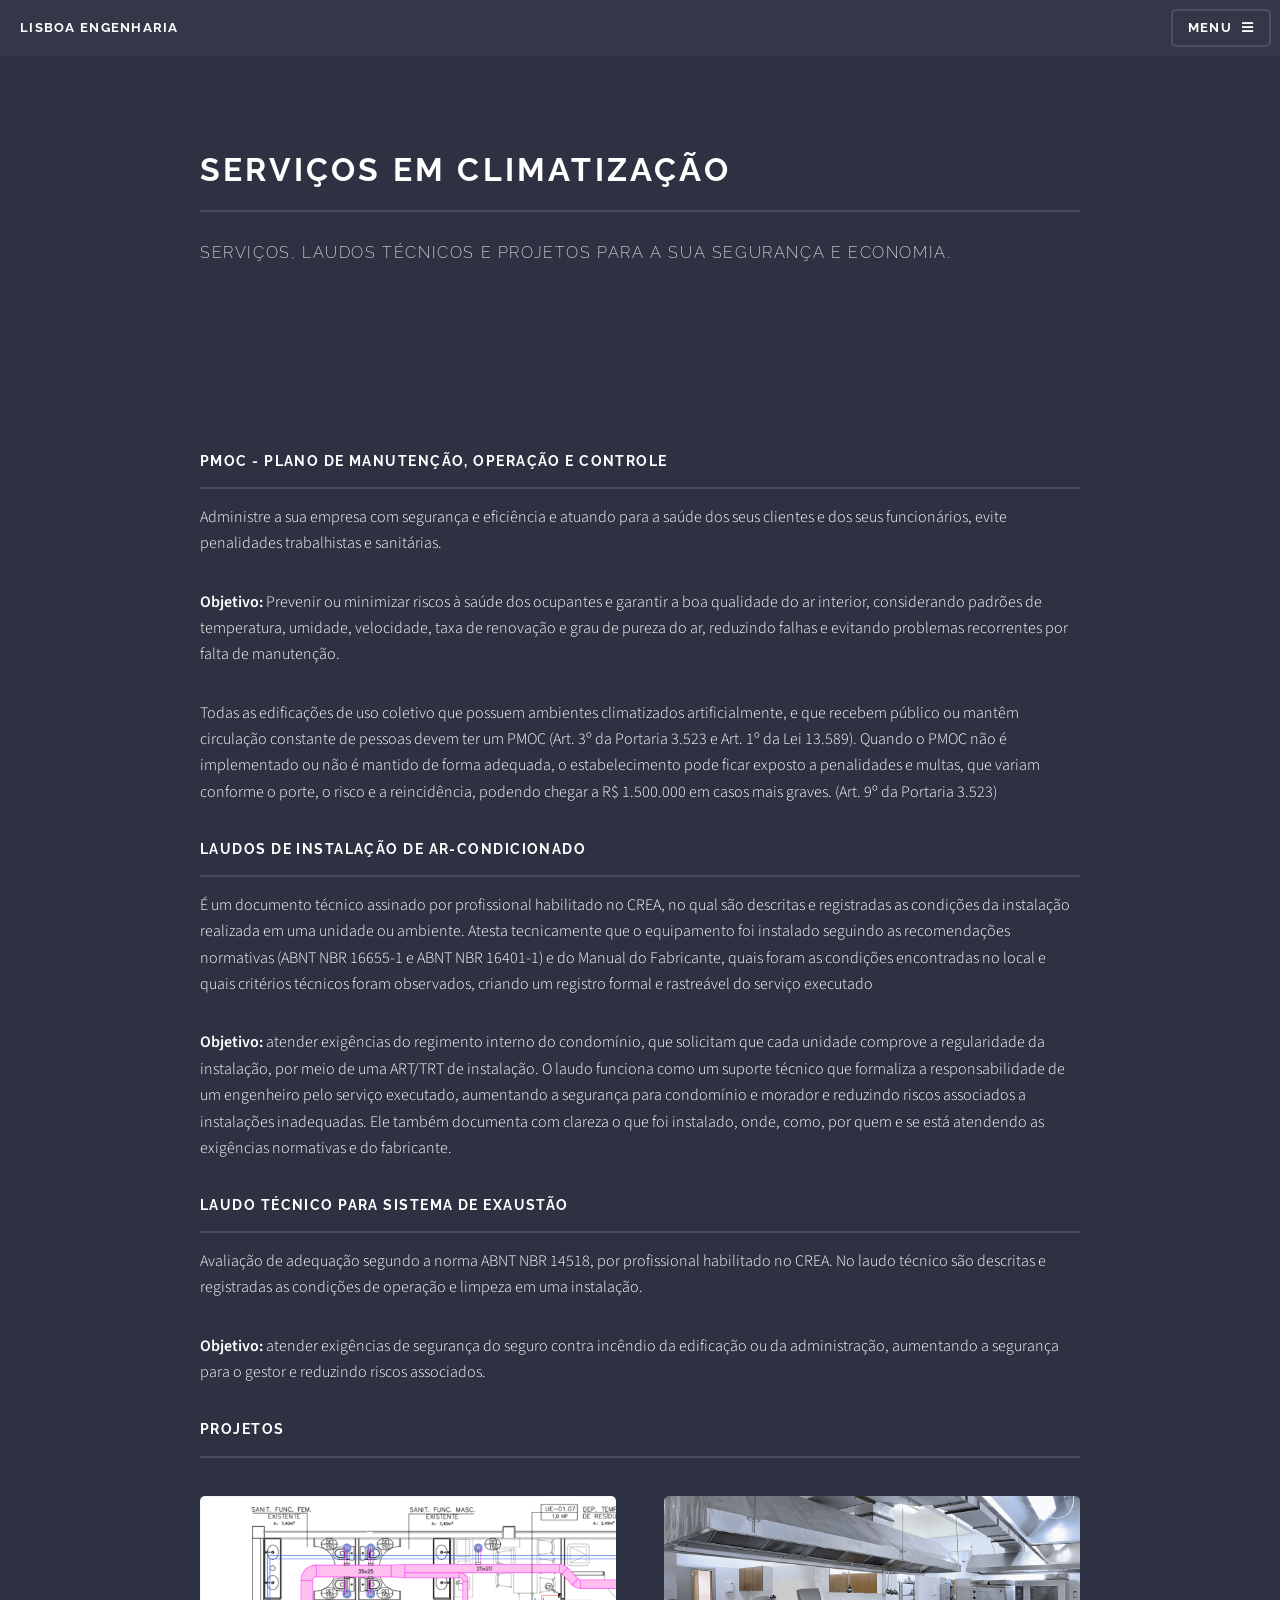
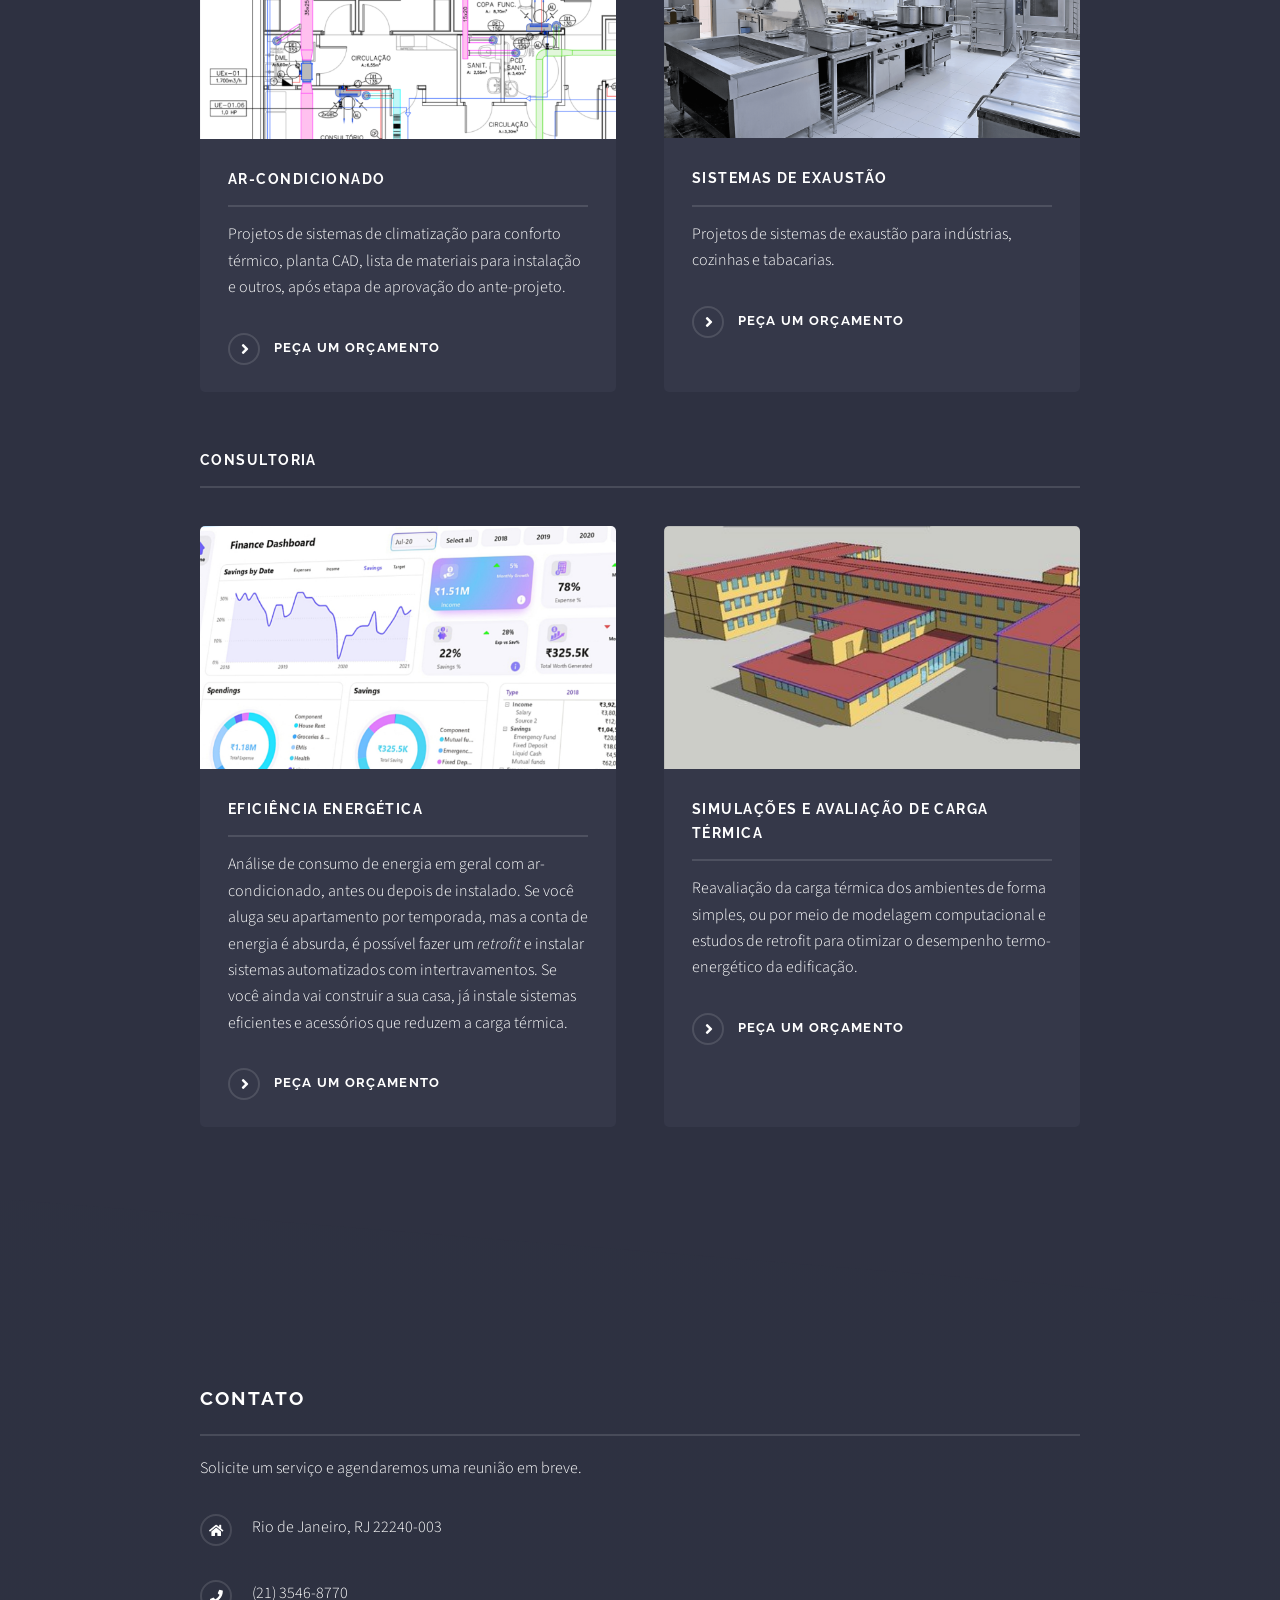
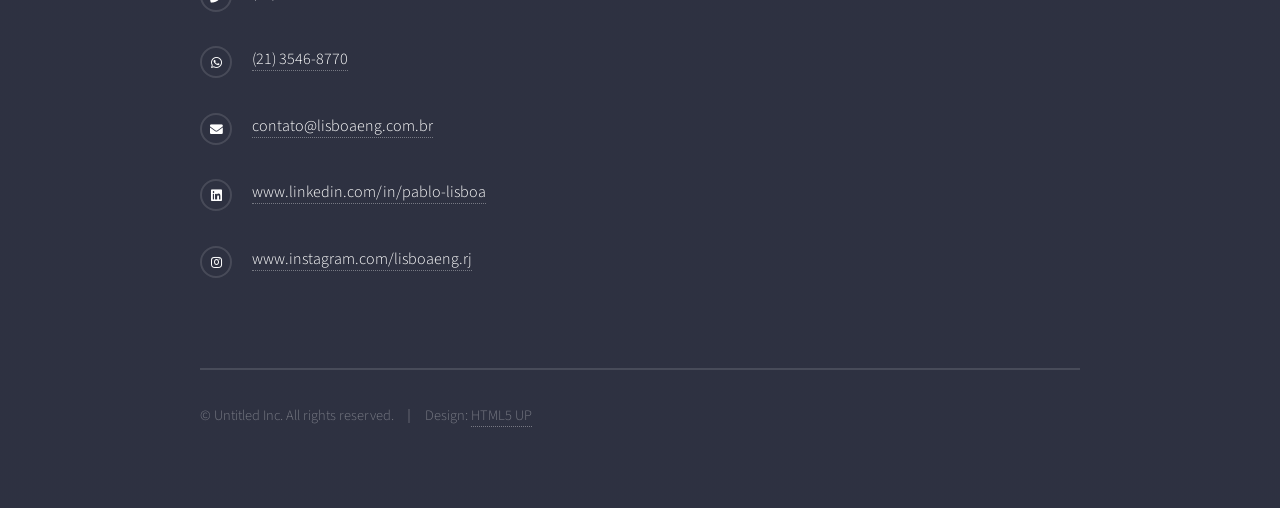
==== commit 7ca8add1: "Apagando Formulario e adicionando link instagram , novas figuras Apagando Formulario e adicionando l" ====
--- a/climatizacao.html
+++ b/climatizacao.html
@@ -78,13 +78,13 @@
 											<a href="#" class="image"><img src="images/proj/projetos_CAD.png" alt="" /></a>
 											<h3 class="major">Ar-Condicionado</h3>
 											<p>Projetos de sistemas de climatização para conforto térmico, planta CAD, lista de materiais para instalação e outros, após etapa de aprovação do ante-projeto.</p>
-											<a href="#" class="special">PEÇA UM ORÇAMENTO</a>
+											<a href="https://wa.me/552135468770" class="special">PEÇA UM ORÇAMENTO</a>
 										</article>
 										<article>
-											<a href="#" class="image"><img src="images/proj/exaustao_cozinhas.JPG" alt="" /></a>
-											<h3 class="major">Sistemas de Exaustáo Industrial</h3>
+											<a href="#" class="image"><img src="images/proj/exaustao.png" alt="" /></a>
+											<h3 class="major">Sistemas de Exaustão</h3>
 											<p>Projetos de sistemas de exaustão para indústrias, cozinhas e tabacarias.</p>
-											<a href="#" class="special">PEÇA UM ORÇAMENTO</a>
+											<a href="https://wa.me/552135468770" class="special">PEÇA UM ORÇAMENTO</a>
 										</article>
 									</section>
 
@@ -95,13 +95,13 @@
 											<a href="#" class="image"><img src="images/proj/dashboard.png" alt="" /></a>
 											<h3 class="major">EFICIÊNCIA ENERGÉTICA</h3>
 											<p>Análise de consumo de energia em geral com ar-condicionado, antes ou depois de instalado. Se você aluga seu apartamento por temporada, mas a conta de energia é absurda, é possível fazer um <i>retrofit</i> e instalar sistemas automatizados com intertravamentos. Se você ainda vai construir a sua casa, já instale sistemas eficientes e acessórios que reduzem a carga térmica.</p>
-											<a href="#" class="special">PEÇA UM ORÇAMENTO</a>
+											<a href="https://wa.me/552135468770" class="special">PEÇA UM ORÇAMENTO</a>
 										</article>
 										<article>
-											<a href="#" class="image"><img src="images/proj/duasfig.png" alt="" /></a>
+											<a href="#" class="image"><img src="images/proj/simulacao.png" alt="" /></a>
 											<h3 class="major">SIMULAÇÕES E AVALIAÇÃO DE CARGA TÉRMICA</h3>
 											<p>Reavaliação da carga térmica dos ambientes de forma simples, ou por meio de modelagem computacional e estudos de retrofit para otimizar o desempenho termo-energético da edificação.</p>
-											<a href="#" class="special">PEÇA UM ORÇAMENTO</a>
+											<a href="https://wa.me/552135468770" class="special">PEÇA UM ORÇAMENTO</a>
 										</article>
 									</section>									
 
@@ -115,25 +115,6 @@
 						<div class="inner">
 							<h2 id="contato" class="major">Contato</h2>
 							<p>Solicite um serviço e agendaremos uma reunião em breve.</p>							
-							<form method="post" action="#">
-								<div class="fields">
-									<div class="field">
-										<label for="name">Nome</label>
-										<input type="text" name="name" id="name" />
-									</div>
-									<div class="field">
-										<label for="email">Email</label>
-										<input type="email" name="email" id="email" />
-									</div>
-									<div class="field">
-										<label for="message">Message</label>
-										<textarea name="message" id="message" rows="4"></textarea>
-									</div>
-								</div>
-								<ul class="actions">
-									<li><input type="submit" value="Enviar" /></li>
-								</ul>
-							</form>
 							<ul class="contact">
 								<li class="icon solid fa-home">
 									Rio de Janeiro, RJ 22240-003
@@ -142,8 +123,8 @@
 								<li class="icon brands fa-whatsapp"><a href="https://wa.me/552135468770">(21) 3546-8770</a></li>
 								<li class="icon solid fa-envelope"><a href="mailto:contato@lisboaeng.com.br">contato@lisboaeng.com.br</a></li>
 								<li class="icon brands fa-linkedin"><a href="#">www.linkedin.com/in/pablo-lisboa</a></li>								
+								<li class="icon brands fa-instagram"><a href="https://instagram.com/lisboaeng.rj">www.instagram.com/lisboaeng.rj</a></li>
 								<!-- <li class="icon brands fa-facebook-f"><a href="#">facebook.com/untitled-tld</a></li> -->
-								<!-- <li class="icon brands fa-instagram"><a href="#">instagram.com/untitled-tld</a></li> -->
 							</ul>
 							<i class="fa-brands fa-square-linkedin"></i>
 							<ul class="copyright">
--- a/assets/css/main.css
+++ b/assets/css/main.css
@@ -3403,8 +3403,8 @@
 			-ms-transform: translateY(0);
 			transform: translateY(0);
 			opacity: 1;
-			/* margin: 0 0 1.3em 0; */
-			margin: 5% 0;
+			margin: 0 0 1.3em 0;
+			/* margin: 5% 0; */
 		}
 
 			#banner .logo .icon {
@@ -3440,7 +3440,7 @@
 			border-bottom: solid 2px rgba(255, 255, 255, 0.125);
 			font-size: 2.25em;
 			margin-bottom: 0.8em;
-			/* padding-bottom: 0.4em; */
+			padding-bottom: 0.4em;
 		}
 
 		#banner p {
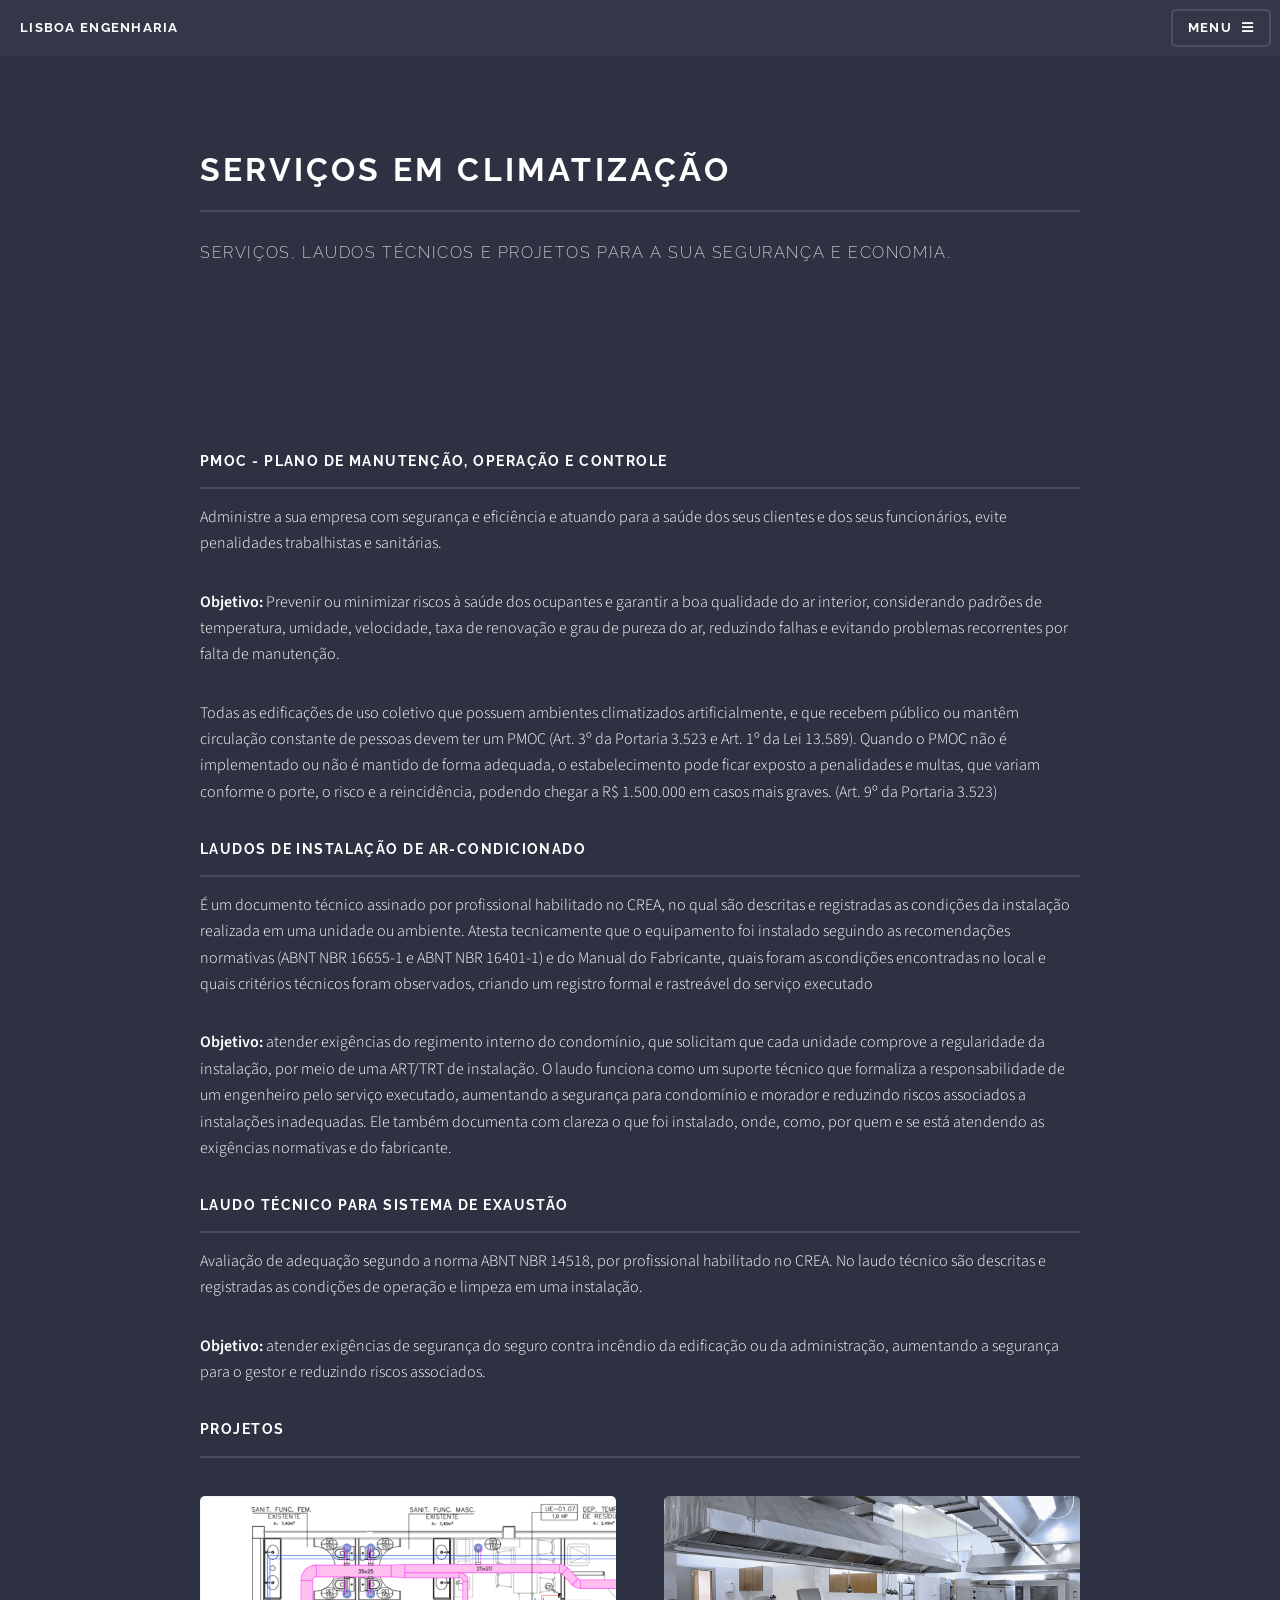
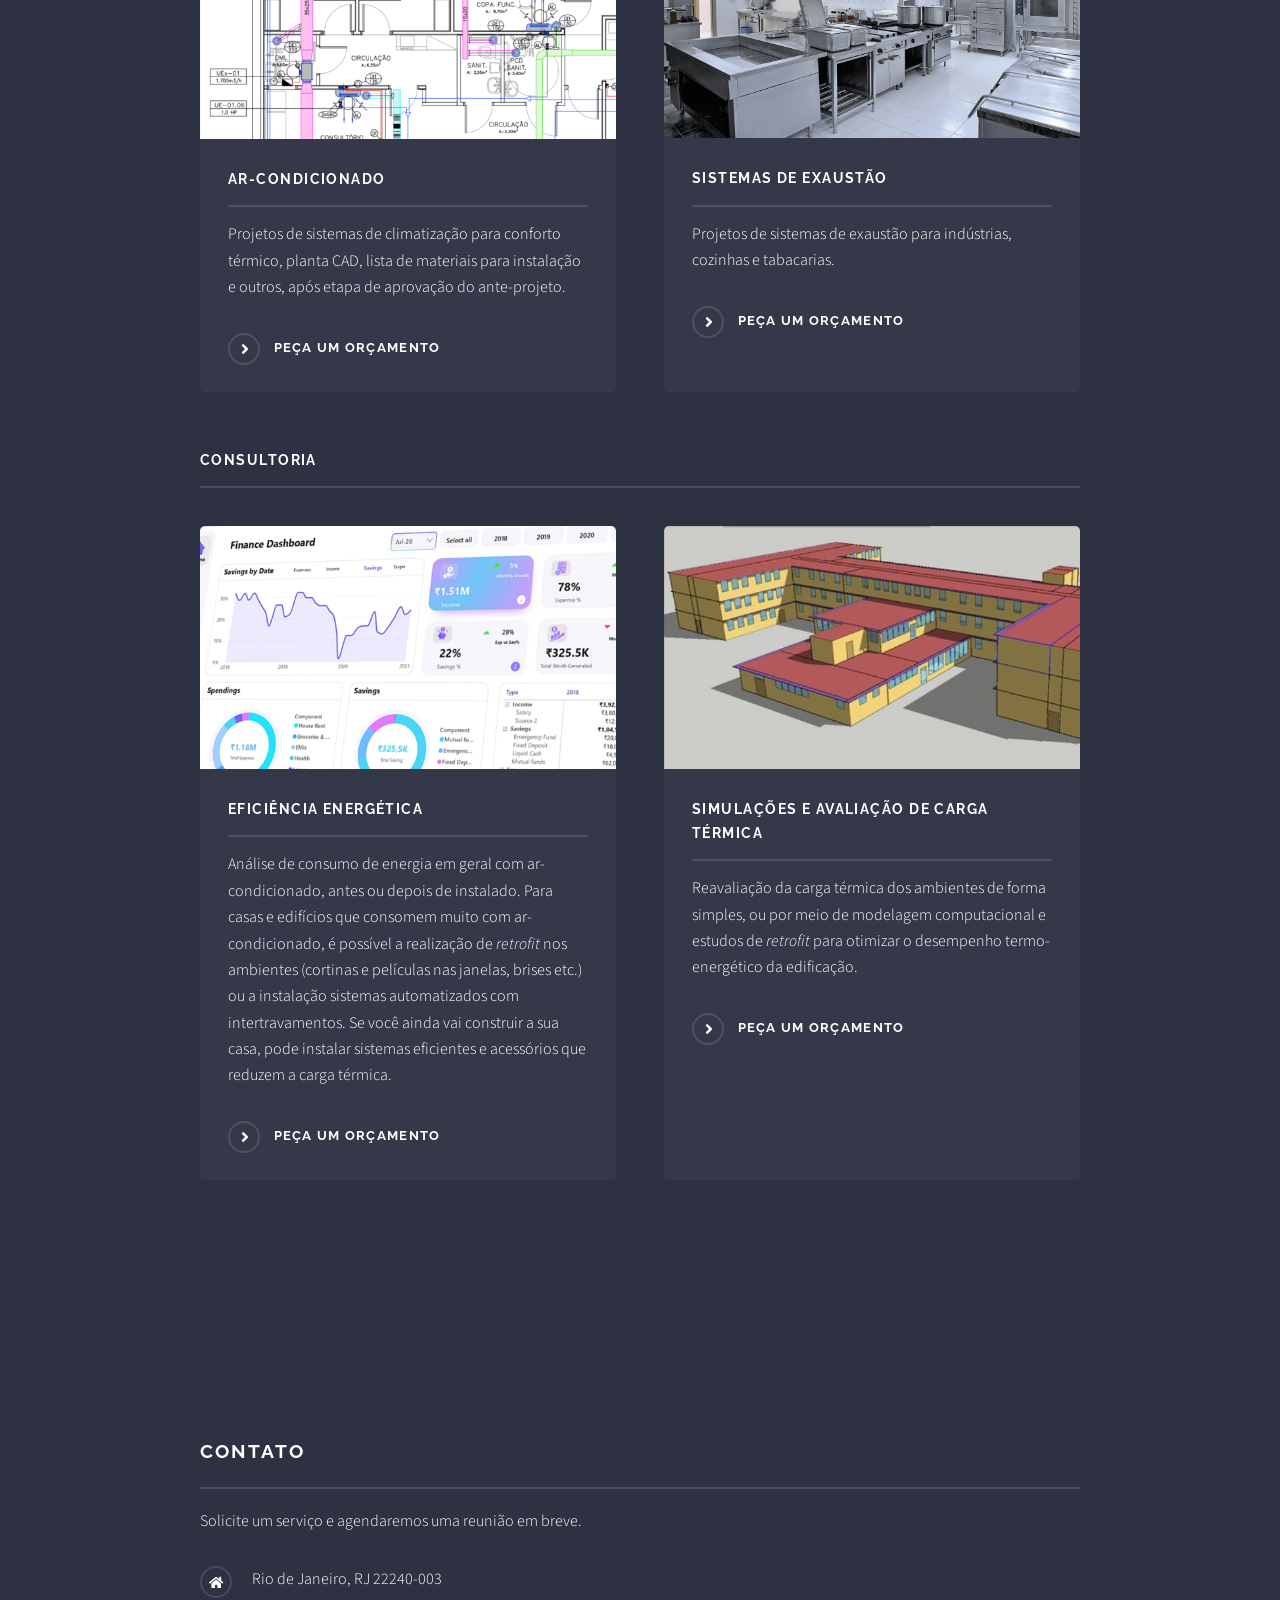
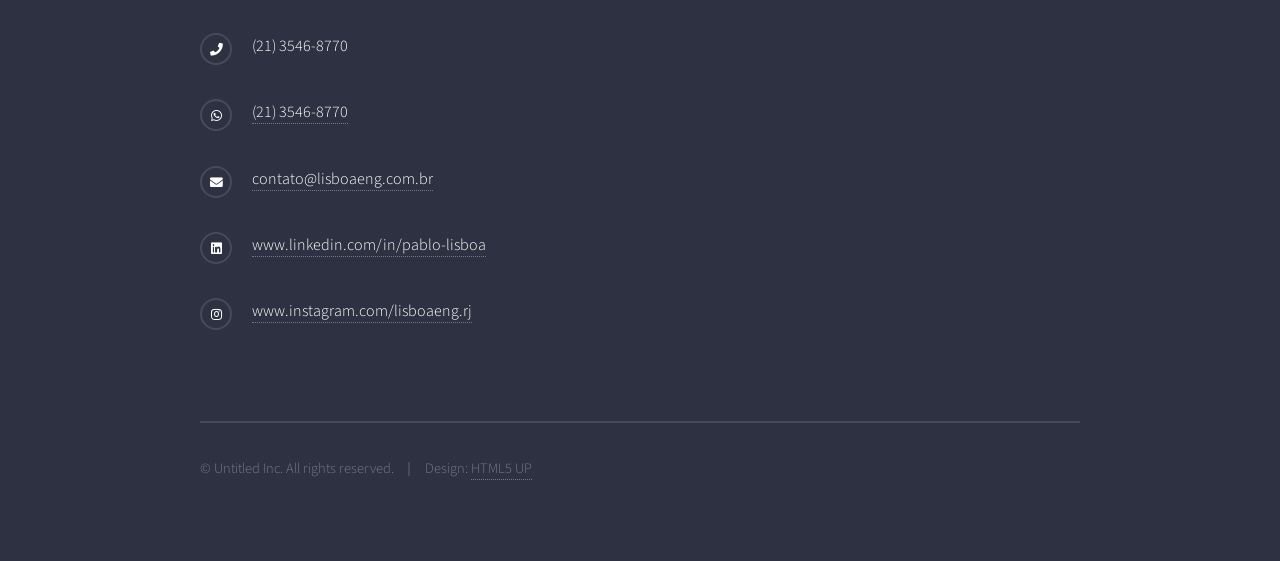
==== commit 56127e68: "Atualização de textos index.html climatizacao.html outros_servicos.html  - adicionando Laudo AVCB na" ====
--- a/climatizacao.html
+++ b/climatizacao.html
@@ -22,7 +22,6 @@
 							<a href="#menu">Menu</a>
 						</nav>
 					</header>
-
 				<!-- Menu -->
 					<nav id="menu">
 						<div class="inner">
@@ -94,13 +93,13 @@
 										<article>
 											<a href="#" class="image"><img src="images/proj/dashboard.png" alt="" /></a>
 											<h3 class="major">EFICIÊNCIA ENERGÉTICA</h3>
-											<p>Análise de consumo de energia em geral com ar-condicionado, antes ou depois de instalado. Se você aluga seu apartamento por temporada, mas a conta de energia é absurda, é possível fazer um <i>retrofit</i> e instalar sistemas automatizados com intertravamentos. Se você ainda vai construir a sua casa, já instale sistemas eficientes e acessórios que reduzem a carga térmica.</p>
+											<p>Análise de consumo de energia em geral com ar-condicionado, antes ou depois de instalado. Para casas e edifícios que consomem muito com ar-condicionado, é possível a realização de <i>retrofit</i> nos ambientes (cortinas e películas nas janelas, brises etc.) ou a instalação sistemas automatizados com intertravamentos. Se você ainda vai construir a sua casa, pode instalar sistemas eficientes e acessórios que reduzem a carga térmica.</p>
 											<a href="https://wa.me/552135468770" class="special">PEÇA UM ORÇAMENTO</a>
 										</article>
 										<article>
 											<a href="#" class="image"><img src="images/proj/simulacao.png" alt="" /></a>
 											<h3 class="major">SIMULAÇÕES E AVALIAÇÃO DE CARGA TÉRMICA</h3>
-											<p>Reavaliação da carga térmica dos ambientes de forma simples, ou por meio de modelagem computacional e estudos de retrofit para otimizar o desempenho termo-energético da edificação.</p>
+											<p>Reavaliação da carga térmica dos ambientes de forma simples, ou por meio de modelagem computacional e estudos de <i>retrofit</i> para otimizar o desempenho termo-energético da edificação.</p>
 											<a href="https://wa.me/552135468770" class="special">PEÇA UM ORÇAMENTO</a>
 										</article>
 									</section>									
